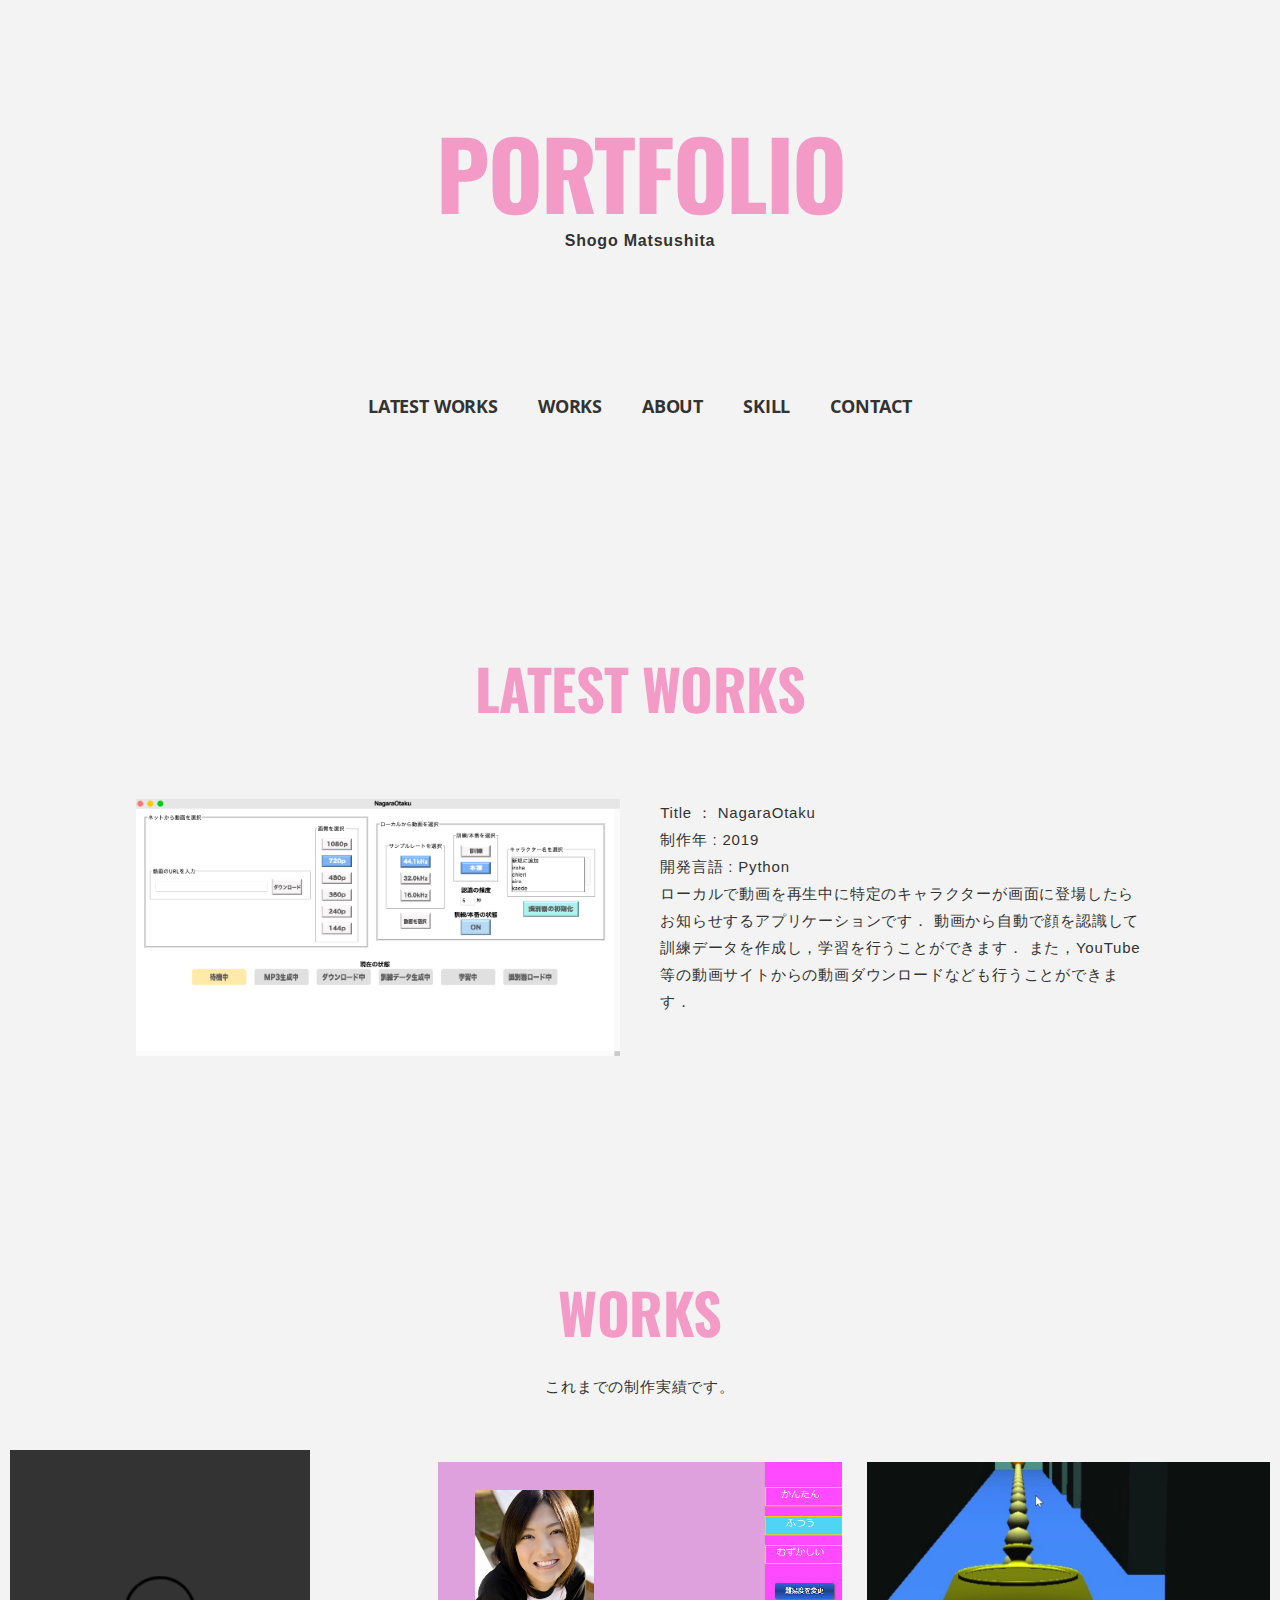
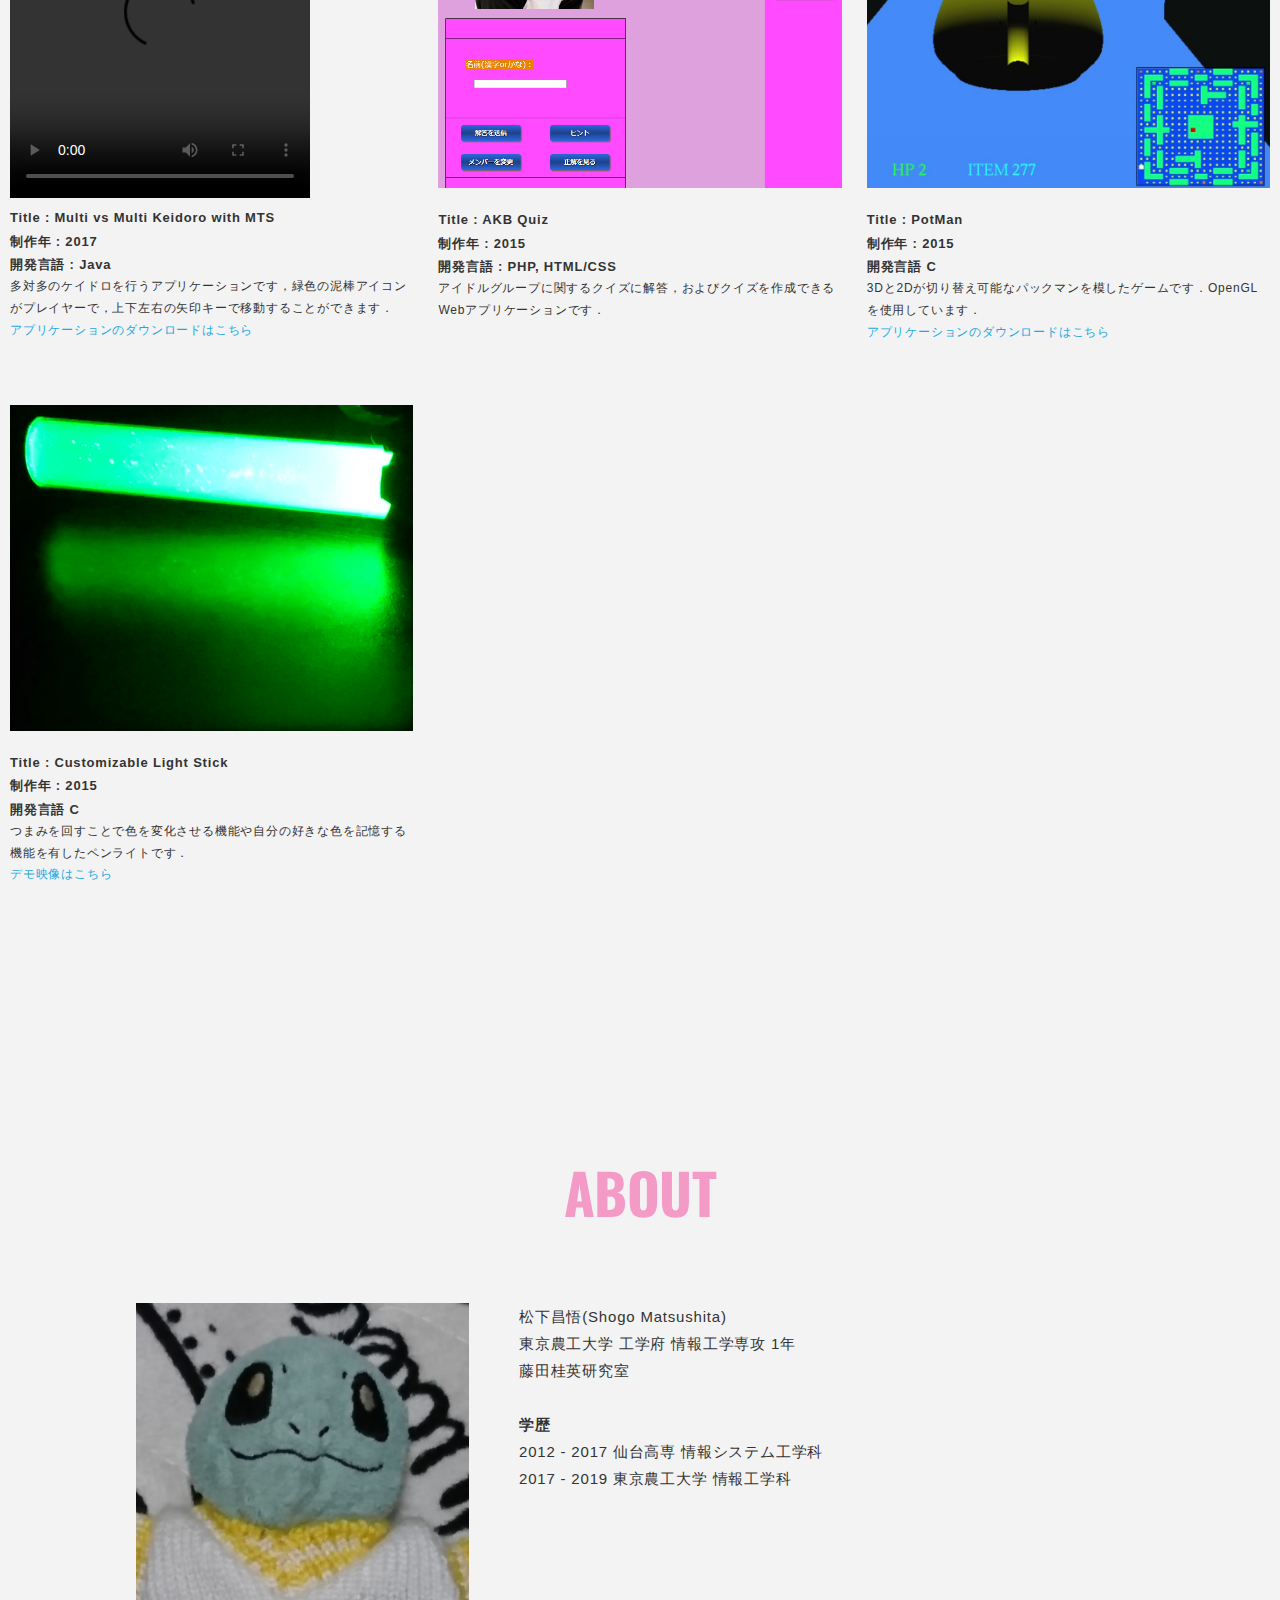
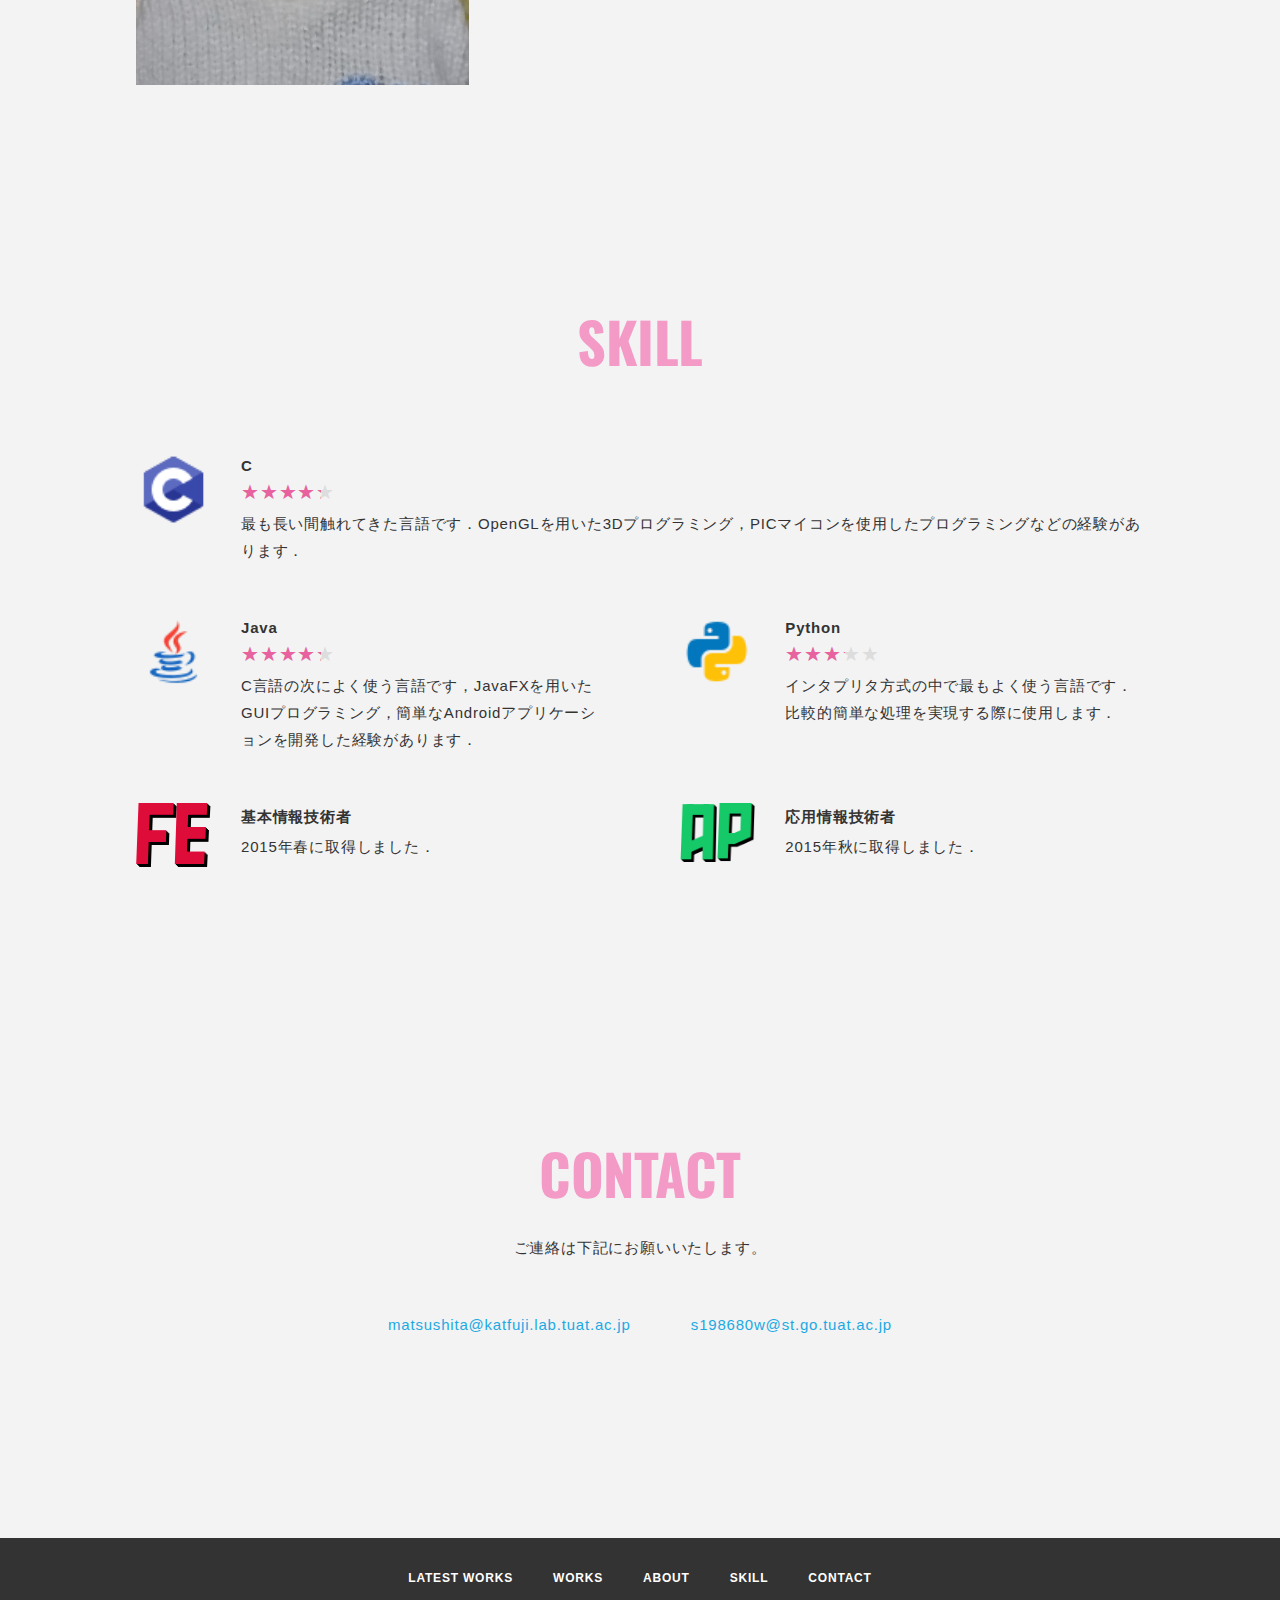
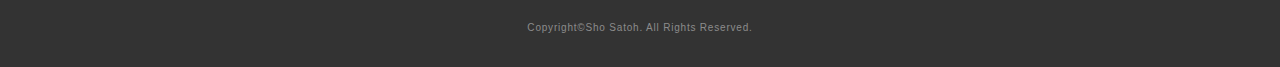
==== index.html @ ace4405e "bug was fixed" ====
<!DOCTYPE html>
<html>
<head>
  <meta charset="utf-8">
  <meta name="viewport" content="width=device-width,initial-scale=1.0,user-scalable=no">
  <meta property='og:type' content='website'>
  <meta property='og:title' content='Shogo Matsushita Portfolio'>
  <meta property='og:url' content='URL入る'>
  <meta property='og:description' content='Shogo Matsushita&#39;s portfolio'>
  <meta name="description" content="Shogo Matsushita&#39;s portfolio" />
  <title>Shogo Matsushita Portfolio</title>
  <link href="https://fonts.googleapis.com/css?family=Yesteryear" rel="stylesheet">
  <link href="https://fonts.googleapis.com/css?family=Oswald:700" rel="stylesheet">
  <link href="https://fonts.googleapis.com/css?family=Open+Sans:700" rel="stylesheet">
  <link href="css/reset.css" media="all" rel="stylesheet" type="text/css" />
  <link href="css/photoswipe/photoswipe.css" media="all" rel="stylesheet" type="text/css" />
  <link href="css/photoswipe/default-skin/default-skin.css" media="all" rel="stylesheet" type="text/css" />
  <link href="css/style.css" media="all" rel="stylesheet" type="text/css" />
  <link rel="shortcut icon" href="img/favicon.ico" />
</head>

<body>
  <div id="wrapper">
    <header id="header">
      <h1 class="logo">
        <span class="logo-title">PORTFOLIO</span>
        <span class="logo-desc">Shogo Matsushita</span>
      </h1>
    </header>
    <nav id="gnav">
      <ul>
        <li><a href="#latestworks">LATEST WORKS</a></li>
        <li><a href="#works">WORKS</a></li>
        <li><a href="#about">ABOUT</a></li>
        <li><a href="#skill">SKILL</a></li>
        <li><a href="#contact">CONTACT</a></li>
      </ul>
    </nav>
    <main id="contents">
      <section class="section" id="latestworks">
        <div class="inner">
          <div class="section-title-block">
            <h2 class="section-title">LATEST WORKS</h2>
          </div>
          <div class="two-column-wrapper">
            <div class="two-column-image">
              <img src="img/latestworks/thumbnail.png" alt="" class="card-static-image"/>
            </div>
            <div class="two-column-desc">
              <p class="text">
                Title ： NagaraOtaku<br> 制作年 : 2019<br>開発言語 : Python
                <br>ローカルで動画を再生中に特定のキャラクターが画面に登場したらお知らせするアプリケーションです．
                動画から自動で顔を認識して訓練データを作成し，学習を行うことができます．
                また，YouTube等の動画サイトからの動画ダウンロードなども行うことができます．
              </p>
            </div>
          </div>
        </div>
      </section>
      <section class="section" id="works">
        <div class="inner">
          <div class="section-title-block">
            <h2 class="section-title">WORKS</h2>
            <div class="section-desc">
              <p class="text">
                これまでの制作実績です。</p>
            </div>
          </div>
          <div class="card-wrapper my-gallery">
            <figure class="card">
              <a href="img/works/thumb/mas.png" data-size="912x912" class="card-image">
                <div class = "hoge">
                  <video src="video/works/playable.mp4" controls></video>
                </div>
              </a>
              <figcaption class="card-caption">
                <p class="card-caption-title">Title : Multi vs Multi Keidoro with MTS<br> 制作年 : 2017<br>開発言語 : Java</p>
                <p class="card-caption-info">多対多のケイドロを行うアプリケーションです，緑色の泥棒アイコンがプレイヤーで，上下左右の矢印キーで移動することができます．</p>
                <p class="card-caption-url"><a class="url-link" href="MTS_keidoro.zip" target="_blank">アプリケーションのダウンロードはこちら</a></p>
              </figcaption>
            </figure>
            <figure class="card">
              <a href="img/works/akb_quiz_intro.jpg" data-size="912x912" class="card-image">
          			<img src="img/works/thumb/akb_quiz_member.png" alt="" class="card-static-image"/>
          		</a>
              <figcaption class="card-caption">
                <p class="card-caption-title">Title : AKB Quiz<br> 制作年 : 2015<br> 開発言語 : PHP, HTML/CSS</p>
                <p class="card-caption-info">アイドルグループに関するクイズに解答，およびクイズを作成できるWebアプリケーションです．</p>
                <!--
                <p class="card-caption-url"><a class="url-link" href="http://pajamadrive.php.xdomain.jp/" target="_blank">実際のアプリケーションはこちら</a></p>
                -->
              </figcaption>
            </figure>
            <figure class="card">
              <a href="img/works/PotMan2D.jpg" data-size="912x912" class="card-image">
                <img src="img/works/thumb/PotMan3D.jpg" alt="" class="card-static-image"/>
              </a>
              <figcaption class="card-caption">
                <p class="card-caption-title">Title : PotMan<br> 制作年 : 2015<br> 開発言語 C</p>
                <p class="card-caption-info">3Dと2Dが切り替え可能なパックマンを模したゲームです．OpenGLを使用しています．</p>
                <p class="card-caption-url"><a class="url-link" href="PotMan.zip" target="_blank">アプリケーションのダウンロードはこちら</a></p>
              </figcaption>
            </figure>
            <figure class="card">
              <a href="img/works/light_stick_yellow.jpg" data-size="912x912" class="card-image">
                <img src="img/works/thumb/light_stick_green.jpg" alt="" class="card-static-image"/>
              </a>
              <figcaption class="card-caption">
                <p class="card-caption-title">Title : Customizable Light Stick<br> 制作年 : 2015<br> 開発言語 C</p>
                <p class="card-caption-info">つまみを回すことで色を変化させる機能や自分の好きな色を記憶する機能を有したペンライトです．</p>
                <p class="card-caption-url"><a class="url-link" href="demo.html" target="_blank">デモ映像はこちら</a></p>
              </figcaption>
            </figure>
          </div>
        </div>
      </section>

      <section class="section" id="about">
        <div class="inner">
          <div class="section-title-block">
            <h2 class="section-title">ABOUT</h2>
          </div>
          <div class="two-column-wrapper">
            <div class="two-column-image">
              <img src="img/profile/img_profile.jpg" alt="">
            </div>
            <div class="two-column-desc">
              <p class="text">
                松下昌悟(Shogo Matsushita)<br>
                東京農工大学 工学府 情報工学専攻 1年<br>
                藤田桂英研究室<br>
              </p>
              <br>
              <h3 class="skill-desc-title">学歴</h3>
                2012 - 2017 仙台高専 情報システム工学科<br>
                2017 - 2019 東京農工大学 情報工学科<br>
            </div>
          </div>
        </div>
      </section>
      <section class="section" id="skill">
        <div class="inner">
          <div class="section-title-block">
            <h2 class="section-title">SKILL</h2>
          </div>
          <div class="card-wrapper">
            <div class="card">
              <div class="skill-icon">
                <img src="img/skill/c.png" alt="">
              </div>
              <div class="skill-desc">
                <h3 class="skill-desc-title">C</h3>
                <div class="rating">
                  <p class="rate rate4"></p>
                </div>
                <p class="text">最も長い間触れてきた言語です．OpenGLを用いた3Dプログラミング，PICマイコンを使用したプログラミングなどの経験があります．</p>
              </div>
            </div>
            <div class="card">
              <div class="skill-icon">
                <img src="img/skill/java.png" alt="">
              </div>
              <div class="skill-desc">
                <h3 class="skill-desc-title">Java</h3>
                <div class="rating">
                  <p class="rate rate4"></p>
                </div>
                <p class="text">C言語の次によく使う言語です，JavaFXを用いたGUIプログラミング，簡単なAndroidアプリケーションを開発した経験があります．</p>
              </div>
            </div>
            <div class="card">
              <div class="skill-icon">
                <img src="img/skill/python.png" alt="">
              </div>
              <div class="skill-desc">
                <h3 class="skill-desc-title">Python</h3>
                <div class="rating">
                  <p class="rate rate3"></p>
                </div>
                <p class="text">インタプリタ方式の中で最もよく使う言語です．比較的簡単な処理を実現する際に使用します．</p>
              </div>
            </div>
            <div class="card">
              <div class="skill-icon">
                <img src="img/skill/FE.png" alt="">
              </div>
              <div class="skill-desc">
                <h3 class="skill-desc-title">基本情報技術者</h3>
                <p class="text">2015年春に取得しました．</p>
              </div>
            </div>
            <div class="card">
              <div class="skill-icon">
                <img src="img/skill/AP.png" alt="">
              </div>
              <div class="skill-desc">
                <h3 class="skill-desc-title">応用情報技術者</h3>
                <p class="text">2015年秋に取得しました．</p>
              </div>
            </div>
          </div>
        </div>
      </section>
      <section class="section" id="contact">
        <div class="inner">
          <div class="section-title-block">
            <h2 class="section-title">CONTACT</h2>
            <p class="section-desc">
              ご連絡は下記にお願いいたします。
            </p>
          </div>
          <div class="contact-wrapper">
            <div class="contact-list">
              <ul>
                <a href="mailto:matsushita@katfuji.lab.tuat.ac.jp">matsushita@katfuji.lab.tuat.ac.jp</a>
                <a href="mailto:s198680w@st.go.tuat.ac.jp">s198680w@st.go.tuat.ac.jp</a>
              </ul>
            </div>
          </div>
        </div>
      </section>
    </main>
    <footer id="footer">
      <div class="inner">
        <nav class="footer-link">
          <ul>
            <li><a href="#latestworks">LATEST WORKS</a></li>
            <li><a href="#works">WORKS</a></li>
            <li><a href="#about">ABOUT</a></li>
            <li><a href="#skill">SKILL</a></li>
            <li><a href="#contact">CONTACT</a></li>
          </ul>
        </nav>
        <p class="copyright">Copyright&copy;Sho Satoh. All Rights Reserved.</p>
      </div>
    </footer>
  </div>


  <!-- Root element of PhotoSwipe. Must have class pswp. -->
  <div class="pswp" tabindex="-1" role="dialog" aria-hidden="true">

    <!-- Background of PhotoSwipe.
           It's a separate element as animating opacity is faster than rgba(). -->
    <div class="pswp__bg"></div>

    <!-- Slides wrapper with overflow:hidden. -->
    <div class="pswp__scroll-wrap">

      <!-- Container that holds slides.
              PhotoSwipe keeps only 3 of them in the DOM to save memory.
              Don't modify these 3 pswp__item elements, data is added later on. -->
      <div class="pswp__container">
        <div class="pswp__item"></div>
        <div class="pswp__item"></div>
        <div class="pswp__item"></div>
      </div>

      <!-- Default (PhotoSwipeUI_Default) interface on top of sliding area. Can be changed. -->
      <div class="pswp__ui pswp__ui--hidden">

        <div class="pswp__top-bar">

          <!--  Controls are self-explanatory. Order can be changed. -->

          <div class="pswp__counter"></div>

          <button class="pswp__button pswp__button--close" title="Close (Esc)"></button>



          <button class="pswp__button pswp__button--fs" title="Toggle fullscreen"></button>

          <button class="pswp__button pswp__button--zoom" title="Zoom in/out"></button>

          <!-- Preloader demo http://codepen.io/dimsemenov/pen/yyBWoR -->
          <!-- element will get class pswp__preloader--active when preloader is running -->
          <div class="pswp__preloader">
            <div class="pswp__preloader__icn">
              <div class="pswp__preloader__cut">
                <div class="pswp__preloader__donut"></div>
              </div>
            </div>
          </div>
        </div>

        <div class="pswp__share-modal pswp__share-modal--hidden pswp__single-tap">
          <div class="pswp__share-tooltip"></div>
        </div>

        <button class="pswp__button pswp__button--arrow--left" title="Previous (arrow left)">
              </button>

        <button class="pswp__button pswp__button--arrow--right" title="Next (arrow right)">
              </button>

        <div class="pswp__caption">
          <div class="pswp__caption__center"></div>
        </div>

      </div>

    </div>


  </div>
  <script src="https://ajax.googleapis.com/ajax/libs/jquery/1.12.4/jquery.min.js"></script>
  <script type='text/javascript' src="js/photoswipe/photoswipe.min.js"></script>
  <script type='text/javascript' src="js/photoswipe/photoswipe-ui-default.js"></script>
  <script type='text/javascript' src="js/photoswipe/photoswipe_setup.js"></script>
  <script type='text/javascript' src="js/script.js"></script>
</body>
</html>
---- css/photoswipe/photoswipe.css ----
/*! PhotoSwipe main CSS by Dmitry Semenov | photoswipe.com | MIT license */
/*
	Styles for basic PhotoSwipe functionality (sliding area, open/close transitions)
*/
/* pswp = photoswipe */
.pswp {
  display: none;
  position: absolute;
  width: 100%;
  height: 100%;
  left: 0;
  top: 0;
  overflow: hidden;
  -ms-touch-action: none;
  touch-action: none;
  z-index: 1500;
  -webkit-text-size-adjust: 100%;
  /* create separate layer, to avoid paint on window.onscroll in webkit/blink */
  -webkit-backface-visibility: hidden;
  outline: none; }
  .pswp * {
    -webkit-box-sizing: border-box;
            box-sizing: border-box; }
  .pswp img {
    max-width: none; }

/* style is added when JS option showHideOpacity is set to true */
.pswp--animate_opacity {
  /* 0.001, because opacity:0 doesn't trigger Paint action, which causes lag at start of transition */
  opacity: 0.001;
  will-change: opacity;
  /* for open/close transition */
  -webkit-transition: opacity 333ms cubic-bezier(0.4, 0, 0.22, 1);
          transition: opacity 333ms cubic-bezier(0.4, 0, 0.22, 1); }

.pswp--open {
  display: block; }

.pswp--zoom-allowed .pswp__img {
  /* autoprefixer: off */
  cursor: -webkit-zoom-in;
  cursor: -moz-zoom-in;
  cursor: zoom-in; }

.pswp--zoomed-in .pswp__img {
  /* autoprefixer: off */
  cursor: -webkit-grab;
  cursor: -moz-grab;
  cursor: grab; }

.pswp--dragging .pswp__img {
  /* autoprefixer: off */
  cursor: -webkit-grabbing;
  cursor: -moz-grabbing;
  cursor: grabbing; }

/*
	Background is added as a separate element.
	As animating opacity is much faster than animating rgba() background-color.
*/
.pswp__bg {
  position: absolute;
  left: 0;
  top: 0;
  width: 100%;
  height: 100%;
  background: #000;
  opacity: 0;
  -webkit-transform: translateZ(0);
          transform: translateZ(0);
  -webkit-backface-visibility: hidden;
  will-change: opacity; }

.pswp__scroll-wrap {
  position: absolute;
  left: 0;
  top: 0;
  width: 100%;
  height: 100%;
  overflow: hidden; }

.pswp__container,
.pswp__zoom-wrap {
  -ms-touch-action: none;
  touch-action: none;
  position: absolute;
  left: 0;
  right: 0;
  top: 0;
  bottom: 0; }

/* Prevent selection and tap highlights */
.pswp__container,
.pswp__img {
  -webkit-user-select: none;
  -moz-user-select: none;
  -ms-user-select: none;
      user-select: none;
  -webkit-tap-highlight-color: transparent;
  -webkit-touch-callout: none; }

.pswp__zoom-wrap {
  position: absolute;
  width: 100%;
  -webkit-transform-origin: left top;
  -ms-transform-origin: left top;
  transform-origin: left top;
  /* for open/close transition */
  -webkit-transition: -webkit-transform 333ms cubic-bezier(0.4, 0, 0.22, 1);
          transition: transform 333ms cubic-bezier(0.4, 0, 0.22, 1); }

.pswp__bg {
  will-change: opacity;
  /* for open/close transition */
  -webkit-transition: opacity 333ms cubic-bezier(0.4, 0, 0.22, 1);
          transition: opacity 333ms cubic-bezier(0.4, 0, 0.22, 1); }

.pswp--animated-in .pswp__bg,
.pswp--animated-in .pswp__zoom-wrap {
  -webkit-transition: none;
  transition: none; }

.pswp__container,
.pswp__zoom-wrap {
  -webkit-backface-visibility: hidden; }

.pswp__item {
  position: absolute;
  left: 0;
  right: 0;
  top: 0;
  bottom: 0;
  overflow: hidden; }

.pswp__img {
  position: absolute;
  width: auto;
  height: auto;
  top: 0;
  left: 0; }

/*
	stretched thumbnail or div placeholder element (see below)
	style is added to avoid flickering in webkit/blink when layers overlap
*/
.pswp__img--placeholder {
  -webkit-backface-visibility: hidden; }

/*
	div element that matches size of large image
	large image loads on top of it
*/
.pswp__img--placeholder--blank {
  background: #222; }

.pswp--ie .pswp__img {
  width: 100% !important;
  height: auto !important;
  left: 0;
  top: 0; }

/*
	Error message appears when image is not loaded
	(JS option errorMsg controls markup)
*/
.pswp__error-msg {
  position: absolute;
  left: 0;
  top: 50%;
  width: 100%;
  text-align: center;
  font-size: 14px;
  line-height: 16px;
  margin-top: -8px;
  color: #CCC; }

.pswp__error-msg a {
  color: #CCC;
  text-decoration: underline; }
---- css/photoswipe/default-skin/default-skin.css ----
/*! PhotoSwipe Default UI CSS by Dmitry Semenov | photoswipe.com | MIT license */
/*

	Contents:

	1. Buttons
	2. Share modal and links
	3. Index indicator ("1 of X" counter)
	4. Caption
	5. Loading indicator
	6. Additional styles (root element, top bar, idle state, hidden state, etc.)

*/
/*
	
	1. Buttons

 */
/* <button> css reset */
.pswp__button {
  width: 44px;
  height: 44px;
  position: relative;
  background: none;
  cursor: pointer;
  overflow: visible;
  -webkit-appearance: none;
  display: block;
  border: 0;
  padding: 0;
  margin: 0;
  float: right;
  opacity: 0.75;
  -webkit-transition: opacity 0.2s;
          transition: opacity 0.2s;
  -webkit-box-shadow: none;
          box-shadow: none; }
  .pswp__button:focus, .pswp__button:hover {
    opacity: 1; }
  .pswp__button:active {
    outline: none;
    opacity: 0.9; }
  .pswp__button::-moz-focus-inner {
    padding: 0;
    border: 0; }

/* pswp__ui--over-close class it added when mouse is over element that should close gallery */
.pswp__ui--over-close .pswp__button--close {
  opacity: 1; }

.pswp__button,
.pswp__button--arrow--left:before,
.pswp__button--arrow--right:before {
  background: url(default-skin.png) 0 0 no-repeat;
  background-size: 264px 88px;
  width: 44px;
  height: 44px; }

@media (-webkit-min-device-pixel-ratio: 1.1), (-webkit-min-device-pixel-ratio: 1.09375), (min-resolution: 105dpi), (min-resolution: 1.1dppx) {
  /* Serve SVG sprite if browser supports SVG and resolution is more than 105dpi */
  .pswp--svg .pswp__button,
  .pswp--svg .pswp__button--arrow--left:before,
  .pswp--svg .pswp__button--arrow--right:before {
    background-image: url(default-skin.svg); }
  .pswp--svg .pswp__button--arrow--left,
  .pswp--svg .pswp__button--arrow--right {
    background: none; } }

.pswp__button--close {
  background-position: 0 -44px; }

.pswp__button--share {
  background-position: -44px -44px; }

.pswp__button--fs {
  display: none; }

.pswp--supports-fs .pswp__button--fs {
  display: block; }

.pswp--fs .pswp__button--fs {
  background-position: -44px 0; }

.pswp__button--zoom {
  display: none;
  background-position: -88px 0; }

.pswp--zoom-allowed .pswp__button--zoom {
  display: block; }

.pswp--zoomed-in .pswp__button--zoom {
  background-position: -132px 0; }

/* no arrows on touch screens */
.pswp--touch .pswp__button--arrow--left,
.pswp--touch .pswp__button--arrow--right {
  visibility: hidden; }

/*
	Arrow buttons hit area
	(icon is added to :before pseudo-element)
*/
.pswp__button--arrow--left,
.pswp__button--arrow--right {
  background: none;
  top: 50%;
  margin-top: -50px;
  width: 70px;
  height: 100px;
  position: absolute; }

.pswp__button--arrow--left {
  left: 0; }

.pswp__button--arrow--right {
  right: 0; }

.pswp__button--arrow--left:before,
.pswp__button--arrow--right:before {
  content: '';
  top: 35px;
  background-color: rgba(0, 0, 0, 0.3);
  height: 30px;
  width: 32px;
  position: absolute; }

.pswp__button--arrow--left:before {
  left: 6px;
  background-position: -138px -44px; }

.pswp__button--arrow--right:before {
  right: 6px;
  background-position: -94px -44px; }

/*

	2. Share modal/popup and links

 */
.pswp__counter,
.pswp__share-modal {
  -webkit-user-select: none;
  -moz-user-select: none;
  -ms-user-select: none;
      user-select: none; }

.pswp__share-modal {
  display: block;
  background: rgba(0, 0, 0, 0.5);
  width: 100%;
  height: 100%;
  top: 0;
  left: 0;
  padding: 10px;
  position: absolute;
  z-index: 1600;
  opacity: 0;
  -webkit-transition: opacity 0.25s ease-out;
          transition: opacity 0.25s ease-out;
  -webkit-backface-visibility: hidden;
  will-change: opacity; }

.pswp__share-modal--hidden {
  display: none; }

.pswp__share-tooltip {
  z-index: 1620;
  position: absolute;
  background: #FFF;
  top: 56px;
  border-radius: 2px;
  display: block;
  width: auto;
  right: 44px;
  -webkit-box-shadow: 0 2px 5px rgba(0, 0, 0, 0.25);
          box-shadow: 0 2px 5px rgba(0, 0, 0, 0.25);
  -webkit-transform: translateY(6px);
      -ms-transform: translateY(6px);
          transform: translateY(6px);
  -webkit-transition: -webkit-transform 0.25s;
          transition: transform 0.25s;
  -webkit-backface-visibility: hidden;
  will-change: transform; }
  .pswp__share-tooltip a {
    display: block;
    padding: 8px 12px;
    color: #000;
    text-decoration: none;
    font-size: 14px;
    line-height: 18px; }
    .pswp__share-tooltip a:hover {
      text-decoration: none;
      color: #000; }
    .pswp__share-tooltip a:first-child {
      /* round corners on the first/last list item */
      border-radius: 2px 2px 0 0; }
    .pswp__share-tooltip a:last-child {
      border-radius: 0 0 2px 2px; }

.pswp__share-modal--fade-in {
  opacity: 1; }
  .pswp__share-modal--fade-in .pswp__share-tooltip {
    -webkit-transform: translateY(0);
        -ms-transform: translateY(0);
            transform: translateY(0); }

/* increase size of share links on touch devices */
.pswp--touch .pswp__share-tooltip a {
  padding: 16px 12px; }

a.pswp__share--facebook:before {
  content: '';
  display: block;
  width: 0;
  height: 0;
  position: absolute;
  top: -12px;
  right: 15px;
  border: 6px solid transparent;
  border-bottom-color: #FFF;
  -webkit-pointer-events: none;
  -moz-pointer-events: none;
  pointer-events: none; }

a.pswp__share--facebook:hover {
  background: #3E5C9A;
  color: #FFF; }
  a.pswp__share--facebook:hover:before {
    border-bottom-color: #3E5C9A; }

a.pswp__share--twitter:hover {
  background: #55ACEE;
  color: #FFF; }

a.pswp__share--pinterest:hover {
  background: #CCC;
  color: #CE272D; }

a.pswp__share--download:hover {
  background: #DDD; }

/*

	3. Index indicator ("1 of X" counter)

 */
.pswp__counter {
  position: absolute;
  left: 0;
  top: 0;
  height: 44px;
  font-size: 13px;
  line-height: 44px;
  color: #FFF;
  opacity: 0.75;
  padding: 0 10px; }

/*
	
	4. Caption

 */
.pswp__caption {
  position: absolute;
  left: 0;
  bottom: 0;
  width: 100%;
  min-height: 44px; }
  .pswp__caption small {
    font-size: 11px;
    color: #BBB; }

.pswp__caption__center {
  text-align: left;
  max-width: 420px;
  margin: 0 auto;
  font-size: 13px;
  padding: 10px;
  line-height: 20px;
  color: #CCC; }

.pswp__caption--empty {
  display: none; }

/* Fake caption element, used to calculate height of next/prev image */
.pswp__caption--fake {
  visibility: hidden; }

/*

	5. Loading indicator (preloader)

	You can play with it here - http://codepen.io/dimsemenov/pen/yyBWoR

 */
.pswp__preloader {
  width: 44px;
  height: 44px;
  position: absolute;
  top: 0;
  left: 50%;
  margin-left: -22px;
  opacity: 0;
  -webkit-transition: opacity 0.25s ease-out;
          transition: opacity 0.25s ease-out;
  will-change: opacity;
  direction: ltr; }

.pswp__preloader__icn {
  width: 20px;
  height: 20px;
  margin: 12px; }

.pswp__preloader--active {
  opacity: 1; }
  .pswp__preloader--active .pswp__preloader__icn {
    /* We use .gif in browsers that don't support CSS animation */
    background: url(preloader.gif) 0 0 no-repeat; }

.pswp--css_animation .pswp__preloader--active {
  opacity: 1; }
  .pswp--css_animation .pswp__preloader--active .pswp__preloader__icn {
    -webkit-animation: clockwise 500ms linear infinite;
            animation: clockwise 500ms linear infinite; }
  .pswp--css_animation .pswp__preloader--active .pswp__preloader__donut {
    -webkit-animation: donut-rotate 1000ms cubic-bezier(0.4, 0, 0.22, 1) infinite;
            animation: donut-rotate 1000ms cubic-bezier(0.4, 0, 0.22, 1) infinite; }

.pswp--css_animation .pswp__preloader__icn {
  background: none;
  opacity: 0.75;
  width: 14px;
  height: 14px;
  position: absolute;
  left: 15px;
  top: 15px;
  margin: 0; }

.pswp--css_animation .pswp__preloader__cut {
  /* 
			The idea of animating inner circle is based on Polymer ("material") loading indicator 
			 by Keanu Lee https://blog.keanulee.com/2014/10/20/the-tale-of-three-spinners.html
		*/
  position: relative;
  width: 7px;
  height: 14px;
  overflow: hidden; }

.pswp--css_animation .pswp__preloader__donut {
  -webkit-box-sizing: border-box;
          box-sizing: border-box;
  width: 14px;
  height: 14px;
  border: 2px solid #FFF;
  border-radius: 50%;
  border-left-color: transparent;
  border-bottom-color: transparent;
  position: absolute;
  top: 0;
  left: 0;
  background: none;
  margin: 0; }

@media screen and (max-width: 1024px) {
  .pswp__preloader {
    position: relative;
    left: auto;
    top: auto;
    margin: 0;
    float: right; } }

@-webkit-keyframes clockwise {
  0% {
    -webkit-transform: rotate(0deg);
            transform: rotate(0deg); }
  100% {
    -webkit-transform: rotate(360deg);
            transform: rotate(360deg); } }

@keyframes clockwise {
  0% {
    -webkit-transform: rotate(0deg);
            transform: rotate(0deg); }
  100% {
    -webkit-transform: rotate(360deg);
            transform: rotate(360deg); } }

@-webkit-keyframes donut-rotate {
  0% {
    -webkit-transform: rotate(0);
            transform: rotate(0); }
  50% {
    -webkit-transform: rotate(-140deg);
            transform: rotate(-140deg); }
  100% {
    -webkit-transform: rotate(0);
            transform: rotate(0); } }

@keyframes donut-rotate {
  0% {
    -webkit-transform: rotate(0);
            transform: rotate(0); }
  50% {
    -webkit-transform: rotate(-140deg);
            transform: rotate(-140deg); }
  100% {
    -webkit-transform: rotate(0);
            transform: rotate(0); } }

/*
	
	6. Additional styles

 */
/* root element of UI */
.pswp__ui {
  -webkit-font-smoothing: auto;
  visibility: visible;
  opacity: 1;
  z-index: 1550; }

/* top black bar with buttons and "1 of X" indicator */
.pswp__top-bar {
  position: absolute;
  left: 0;
  top: 0;
  height: 44px;
  width: 100%; }

.pswp__caption,
.pswp__top-bar,
.pswp--has_mouse .pswp__button--arrow--left,
.pswp--has_mouse .pswp__button--arrow--right {
  -webkit-backface-visibility: hidden;
  will-change: opacity;
  -webkit-transition: opacity 333ms cubic-bezier(0.4, 0, 0.22, 1);
          transition: opacity 333ms cubic-bezier(0.4, 0, 0.22, 1); }

/* pswp--has_mouse class is added only when two subsequent mousemove events occur */
.pswp--has_mouse .pswp__button--arrow--left,
.pswp--has_mouse .pswp__button--arrow--right {
  visibility: visible; }

.pswp__top-bar,
.pswp__caption {
  background-color: rgba(0, 0, 0, 0.5); }

/* pswp__ui--fit class is added when main image "fits" between top bar and bottom bar (caption) */
.pswp__ui--fit .pswp__top-bar,
.pswp__ui--fit .pswp__caption {
  background-color: rgba(0, 0, 0, 0.3); }

/* pswp__ui--idle class is added when mouse isn't moving for several seconds (JS option timeToIdle) */
.pswp__ui--idle .pswp__top-bar {
  opacity: 0; }

.pswp__ui--idle .pswp__button--arrow--left,
.pswp__ui--idle .pswp__button--arrow--right {
  opacity: 0; }

/*
	pswp__ui--hidden class is added when controls are hidden
	e.g. when user taps to toggle visibility of controls
*/
.pswp__ui--hidden .pswp__top-bar,
.pswp__ui--hidden .pswp__caption,
.pswp__ui--hidden .pswp__button--arrow--left,
.pswp__ui--hidden .pswp__button--arrow--right {
  /* Force paint & create composition layer for controls. */
  opacity: 0.001; }

/* pswp__ui--one-slide class is added when there is just one item in gallery */
.pswp__ui--one-slide .pswp__button--arrow--left,
.pswp__ui--one-slide .pswp__button--arrow--right,
.pswp__ui--one-slide .pswp__counter {
  display: none; }

.pswp__element--disabled {
  display: none !important; }

.pswp--minimal--dark .pswp__top-bar {
  background: none; }
---- css/style.css ----
/* CSS Document */

*, *:before, *:after {
  -webkit-box-sizing: border-box;
  -moz-box-sizing: border-box;
  -o-box-sizing: border-box;
  -ms-box-sizing: border-box;
  box-sizing: border-box;
}

body {
  font-family: 'ヒラギノ角ゴ Pro W3', 'Hiragino Kaku Gothic Pro', "游ゴシック Medium", "Yu Gothic Medium", "游ゴシック体", YuGothic, 'メイリオ', Meiryo, Osaka, 'ＭＳ Ｐゴシック', 'MS PGothic', sans-serif;
  color: #333;
  font-size: 15px;
  line-height: 1.8;
  letter-spacing: 0.8px;
  word-break: break-all;
}

a {
  color: #1ca9e3;
  text-decoration: none;
}

a:hover, a:hover img {
  opacity: .8;
  -webkit-transition: all .3s;
  -moz-transition: all .3s;
  -ms-transition: all .3s;
  -o-transition: all .3s;
  transition: all .3s;
}

img, object {
  max-width: 100%;
  height: auto;
  border: none;
  vertical-align: bottom;
  display: block;
}

video {
  max-width: 100%;
  height: auto;
  border: none;
  vertical-align: bottom;
  display: block;
}

ul, li {
  list-style: none;
}

/*--------------------------------
　全体
---------------------------------*/

#wrapper {
  background-color: #f3f3f3;
}

.inner {
  max-width: 1320px;
  width: 100%;
  margin: 0 auto;
  padding: 0 10px;
}

#contents {
  padding: 100px 0;
}

/*--------------------------------
　ヘッダー
---------------------------------*/

#header {
  display: -webkit-box;
  display: -ms-flexbox;
  display: flex;
  -webkit-box-pack: center;
  -ms-flex-pack: center;
  justify-content: center;
  -webkit-align-items: center;
  -ms-align-items: center;
  align-items: center;
  height: 380px;
}

#header .logo {
  display: block;
}

#header .logo-name {
  display: block;
  font-family: 'Yesteryear', cursive;
  display: block;
  position: relative;
  top: -8px;
  left: -60px;
  font-size: 36px;
  color: #d59fea;
  -webkit-transform: rotate(-10deg);
  transform: rotate(-10deg);
}

#header .logo-title {
  font-family: 'Oswald', sans-serif;
  font-size: 94px;
  color: #f39ac7;
  line-height: 1;
  letter-spacing: -2px;
}

#header .logo-desc {
  display: block;
  font-size: 16px;
  text-align: center;
  margin-top: 5px;
}

/*--------------------------------
　グローバルナビ
---------------------------------*/

#gnav {
  padding: 10px;
  font-family: 'Open sans', sans-serif;
  z-index: 100;
}

#gnav ul {
  display: -webkit-box;
  display: -ms-flexbox;
  display: flex;
  -ms-flex-wrap: wrap;
  flex-wrap: wrap;
  -webkit-box-pack: center;
  -ms-flex-pack: center;
  justify-content: center;
}

#gnav li {
  font-weight: bold;
  font-size: 18px;
  padding: 0 20px;
}

#gnav li:last-child {
  margin-right: 0;
}

#gnav li a {
  color: #333;
  letter-spacing: -0.01em;
}

#gnav.fixed {
  position: fixed;
  top: 0;
  left: 0;
  width: 100%;
  background-color: #f3f3f3;
  box-shadow: 0px 6px 3px -3px rgba(0, 0, 0, 0.2);
  -webkit-box-shadow: 0px 6px 3px -3px rgba(0, 0, 0, 0.2);
  -moz-box-shadow: 0px 6px 3px -3px rgba(0, 0, 0, 0.2);
  transform: translate3d(0, 0, 0);
}

/*--------------------------------
　Section
---------------------------------*/

.section .inner {
  padding: 80px 10px;
}

.section .section-title-block {
  text-align: center;
  margin-bottom: 30px;
}

.section .section-title {
  font-family: 'Oswald', sans-serif;
  letter-spacing: -0.01em;
  display: inline-block;
  font-size: 56px;
  font-weight: bold;
  margin-bottom: 10px;
  color: #f39ac7;
}

.section .section-desc {
  text-align: center;
}

.two-column-wrapper {
  width: 80%;
  margin: 0 auto;
  padding: 20px 0;
  display: -webkit-box;
  display: -ms-flexbox;
  display: flex;
  -ms-flex-wrap: nowrap;
  flex-wrap: nowrap;
  -webkit-box-pack: justify;
  -ms-flex-pack: justify;
  justify-content: space-between;
}

.two-column-image {
  width: 33%;
}

.two-column-image img {
  margin: 0 auto;
}

.two-column-desc {
  width: 62%;
}

/*--------------------------------
　Latestworks
---------------------------------*/

#latestworks .two-column-image {
  width: 48%;
}

#latestworks .two-column-desc {
  width: 48%;
}

/*--------------------------------
　WORKS
---------------------------------*/
#works .hoge video {
  height: 348px;
  object-fit: contain;
}

#works .card {
  width: 32%;
}

#works .card img {
  height: 350px;
  object-fit: contain;
}

#works .card {
  margin-bottom: 50px;
}

#works .card-image {
  display: block;
  margin-bottom: 8px;
}

#works .card-caption-title {
  font-size: 13px;
  font-weight: bold;
}

#works .card-caption-info {
  font-size: 12px;
}

#works .card-caption-url {
  font-size: 12px;
}

#works .card-wrapper {
  padding: 20px 0;
  display: -webkit-box;
  display: -ms-flexbox;
  display: flex;
  -ms-flex-wrap: wrap;
  flex-wrap: wrap;
  -webkit-box-pack: justify;
  -ms-flex-pack: justify;
  justify-content: space-between;
}

/*--------------------------------
　About
---------------------------------*/

#about .two-column-image {
  width: 33%;
}

#about .two-column-desc {
  width: 62%;
}

/*--------------------------------
 SKILL
---------------------------------*/

#skill .card-wrapper {
  width: 80%;
  margin: 0 auto;
  padding: 20px 0;
  display: -webkit-box;
  display: -ms-flexbox;
  display: flex;
  -ms-flex-wrap: wrap;
  flex-wrap: wrap;
  -webkit-box-pack: justify;
  -ms-flex-pack: justify;
  justify-content: space-between;
}

#skill .card {
  flex-basis: 46%;
  margin-bottom: 50px;
  display: -webkit-box;
  display: -ms-flexbox;
  display: flex;
  -ms-flex-wrap: nowrap;
  flex-wrap: nowrap;
  -webkit-box-pack: justify;
  -ms-flex-pack: justify;
  justify-content: space-between;
}

#skill .card:first-child {
  flex-basis: 100%;
}

#skill .skill-icon {
  flex-basis: 75px;
}

#skill .skill-icon img {
  width: 75px;
}

#skill .skill-desc {
  flex-basis: calc(100% - 75px - 30px);
}

#skill .skill-desc-title {
  margin-bottom: 3px;
}

#skill .rate {
  position: relative;
  display: inline-block;
  width: 110px;
  height: 20px;
  font-size: 20px;
}

#skill .rate:before, #skill .rate:after {
  position: absolute;
  top: 0;
  left: 0;
  content: '★★★★★';
  display: inline-block;
  height: 20px;
  line-height: 20px;
}

#skill .rate:before {
  color: #ddd;
}

#skill .rate:after {
  color: #e8629f;
  overflow: hidden;
  white-space: nowrap;
}

#skill .rate1:after {
  width: 20px;
}

#skill .rate2:after {
  width: 40px;
}

#skill .rate3:after {
  width: 60px;
}

#skill .rate4:after {
  width: 80px;
}

#skill .rate5:after {
  width: 100px;
}

/*--------------------------------
 CONTACT
---------------------------------*/

#contact .contact-list {
  padding: 20px 0;
}

#contact .contact-list ul {
  width: 40%;
  margin: 0 auto;
  display: -webkit-box;
  display: -ms-flexbox;
  display: flex;
  -ms-flex-wrap: wrap;
  flex-wrap: wrap;
  -webkit-box-pack: justify;
  -ms-flex-pack: justify;
  justify-content: space-between;
  align-self: flex-end;
  ;
}

#contact .contact-list li {
  text-align: center;
}

#contact .contact-list li a {
  color: #333;
}

#contact .contact-list li img {
  width: 60px;
  margin: 0 auto 5px;
}

#contact .contact-list-desc {
  font-weight: bold;
}

/*--------------------------------
 Footer
---------------------------------*/

#footer {
  background-color: #333;
}

#footer .inner {
  padding: 30px;
}

#footer .footer-link ul {
  margin-bottom: 30px;
  display: -webkit-box;
  display: -ms-flexbox;
  display: flex;
  -ms-flex-wrap: wrap;
  flex-wrap: wrap;
  -webkit-justify-content: center;
  -moz-justify-content: center;
  justify-content: center;
}

#footer .footer-link li {
  font-size: 12px;
  padding: 0 20px;
}

#footer .footer-link li a {
  color: #fff;
  font-weight: bold;
}

#footer .copyright {
  font-size: 10px;
  color: #8c8c8c;
  text-align: center;
}

/*media Queries 767
----------------------------------------------------*/

@media screen and (max-width: 767px) {
  body {
    font-size: 13px;
    line-height: 1.7;
  }
  #header {
    height: 200px;
  }
  #header .logo-title {
    font-size: 56px;
  }
  #header .logo-name {
    top: 0;
    left: -30px;
    font-size: 25px;
  }
  #header .logo-desc {
    font-size: 11px;
  }
  #gnav li {
    font-size: 14px;
    padding: 0 10px;
  }
  #gnav li a:hover {
    opacity: 1;
  }
  #contents {
    padding: 40px 0;
  }
  .section .inner {
    padding: 30px 15px;
  }
  .section .section-title-block {
    margin-bottom: 10px;
  }
  .section .section-title {
    font-size: 36px;
  }
  #latestworks .two-column-wrapper {
    width: 100%;
    -ms-flex-wrap: wrap;
    flex-wrap: wrap;
  }
  #latestworks .two-column-image {
    width: 90%;
    margin: 0 auto 20px;
  }

  #latestworks .two-column-desc {
    width: 100%;
  }
  #works .card {
    width: 48%;
  }
  #works .card-caption-title {
    font-size: 12px;
  }
  #works .card-caption-info {
    font-size: 11px;
  }
  #about .two-column-wrapper {
    width: 100%;
    -ms-flex-wrap: wrap;
    flex-wrap: wrap;
  }
  #about .two-column-image {
    width: 50%;
    margin: 0 auto 20px;
  }
  #about .two-column-desc {
   width: 100%;
 }

  #skill .card-wrapper {
    width: 100%;
  }
  #skill .card {
    flex-basis: 100%;
  }
  #skill .skill-icon {
    flex-basis: 45px;
  }
  #skill .skill-icon img {
    width: 45px;
  }
  #skill .skill-desc {
    flex-basis: calc(100% - 45px - 10px);
  }
  #skill .rate {
    height: 15px;
    font-size: 15px;
  }
  #skill .rate:before, #skill .rate:after {
    height: 15px;
    line-height: 15px;
  }
  #skill .rate1:after {
    width: 15px;
  }
  #skill .rate2:after {
    width: 30px;
  }
  #skill .rate3:after {
    width: 45px;
  }
  #skill .rate4:after {
    width: 60px;
  }
  #skill .rate5:after {
    width: 75px;
  }
  #contact .contact-list ul {
    width: 100%;
  }
  #contact .contact-list li {
    flex-basis: 30%;
  }
  #contact .contact-list li img {
    width: 30px;
  }
  #contact .contact-list-desc {
    font-size: 12px;
  }
  #footer .inner {
    padding: 20px 0;
  }
  #footer .footer-link li {
    font-size: 10px;
    padding: 0 10px;
    margin-bottom: 5px;
  }
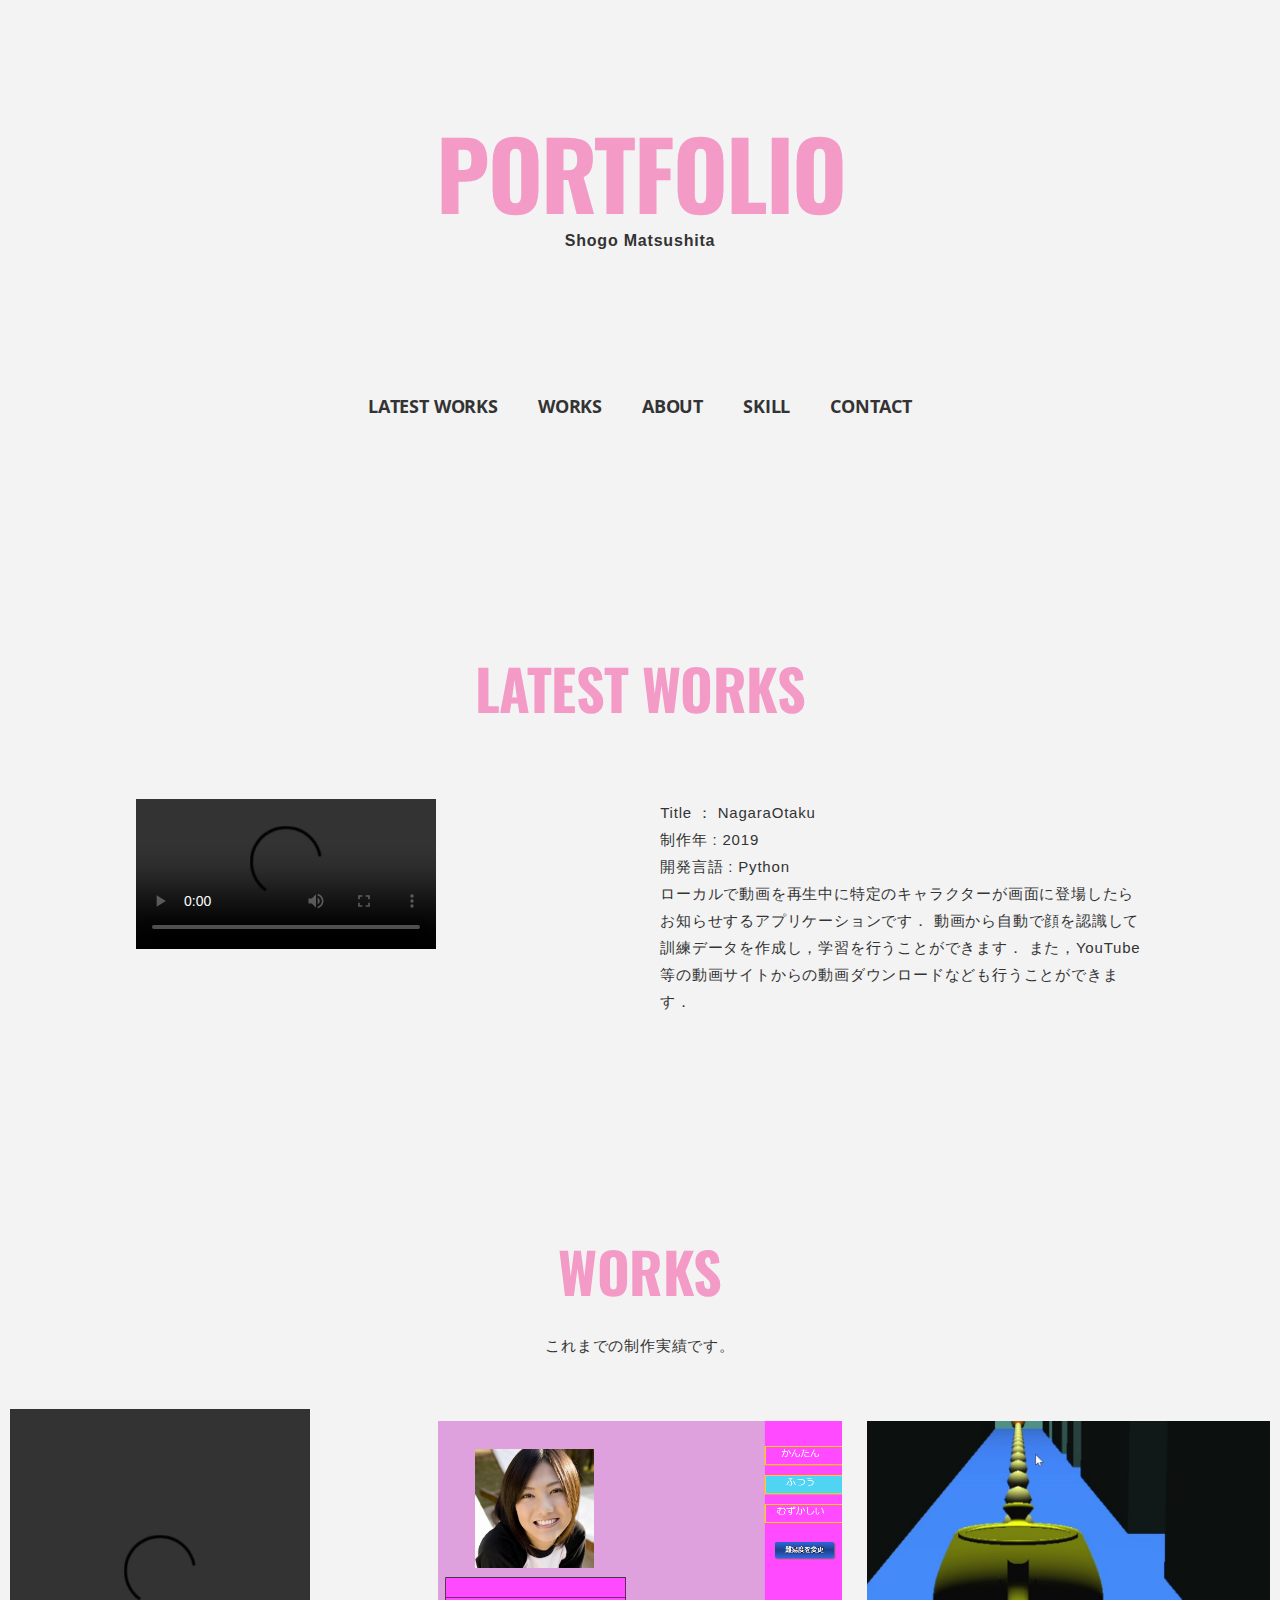
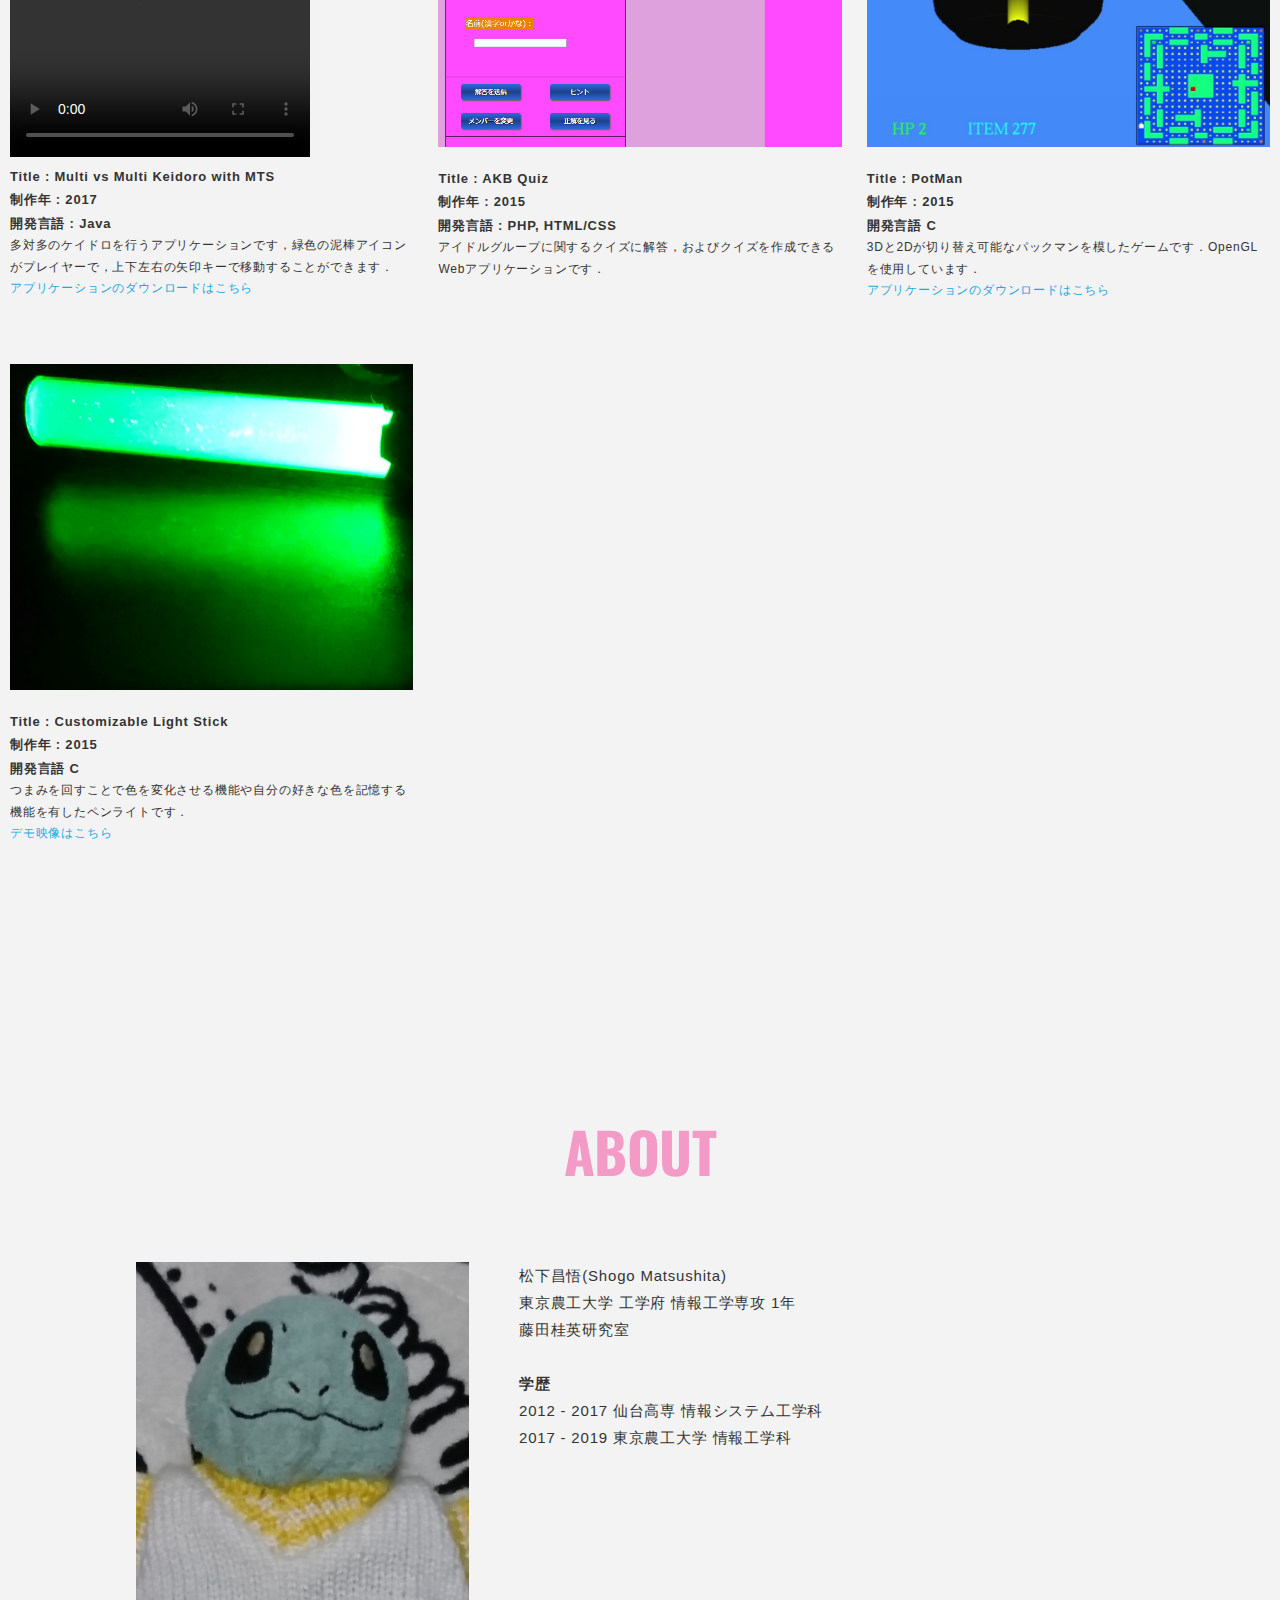
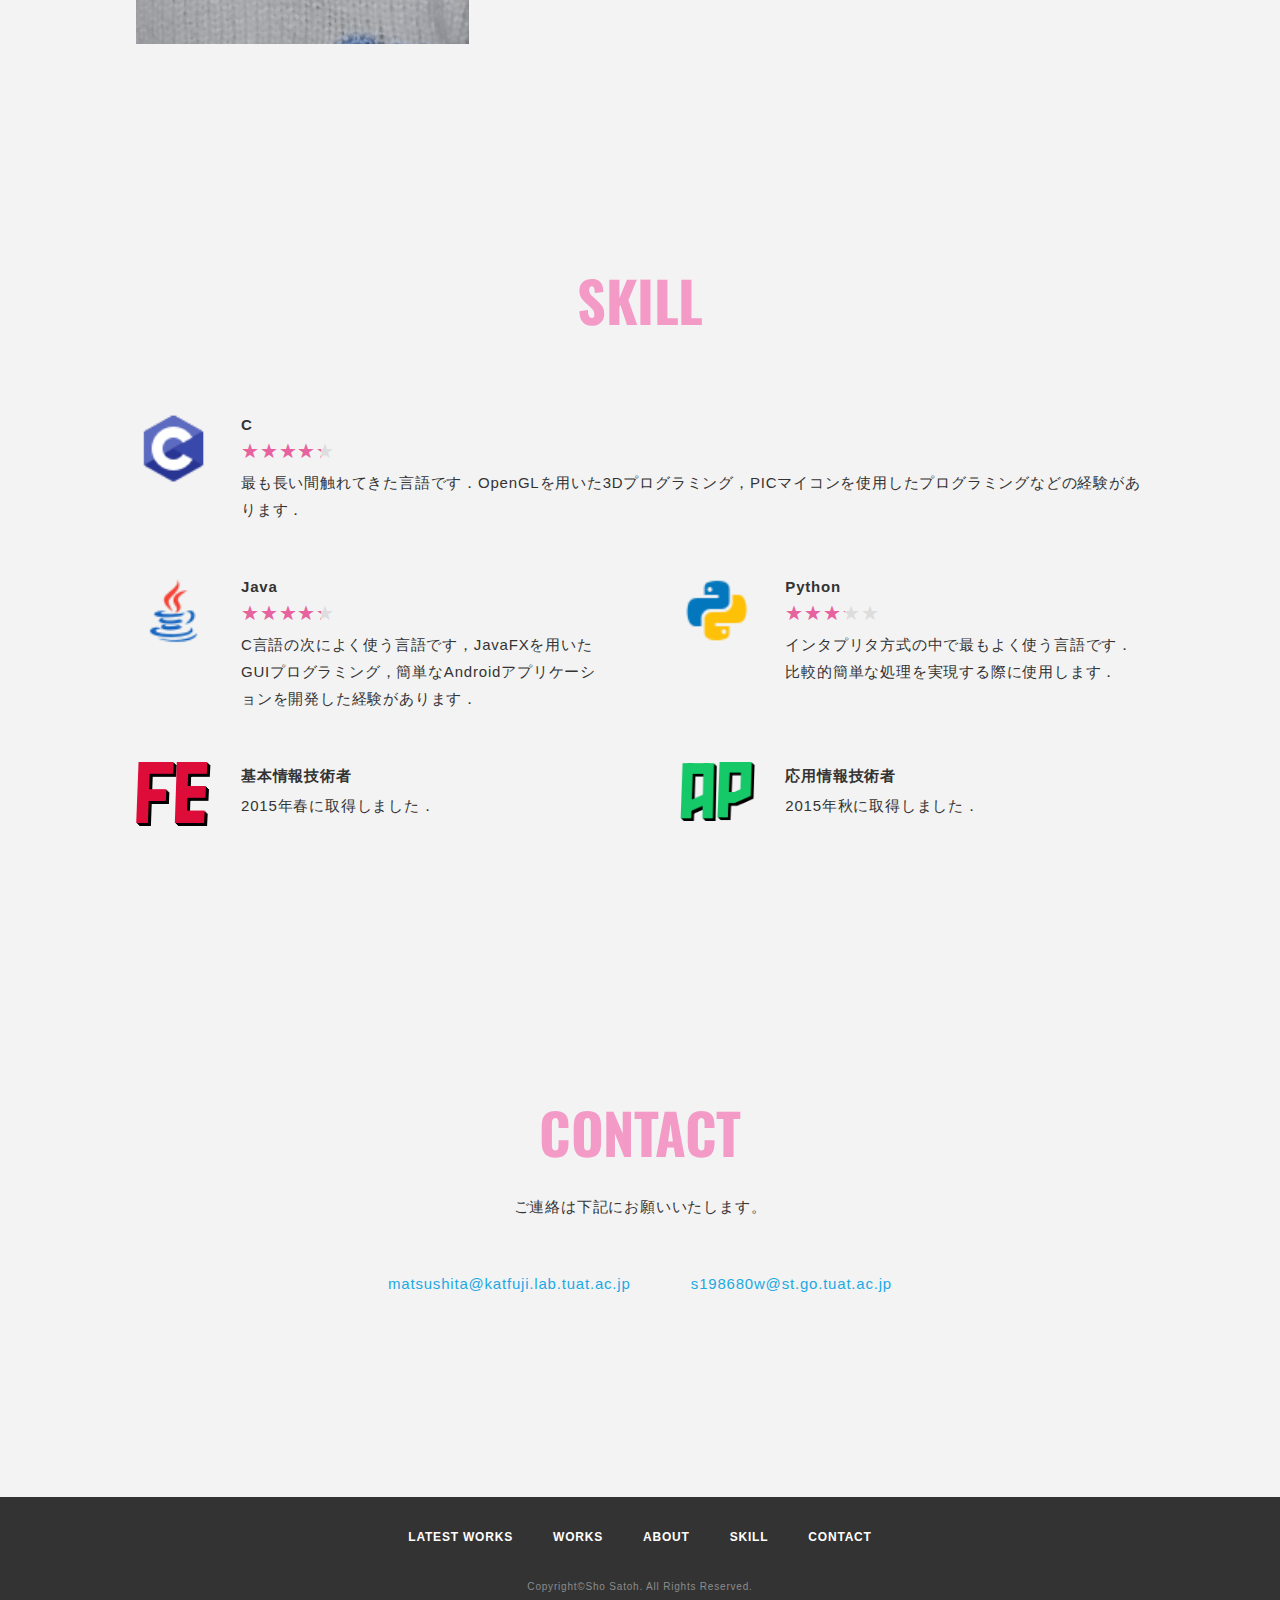
==== commit 7df0d27f: "latestwork is updated" ====
--- a/index.html
+++ b/index.html
@@ -44,7 +44,9 @@
           </div>
           <div class="two-column-wrapper">
             <div class="two-column-image">
-              <img src="img/latestworks/thumbnail.png" alt="" class="card-static-image"/>
+              <div class = "hoge">
+                <video src="video/latestworks/nagaraotaku.mp4" controls></video>
+              </div>
             </div>
             <div class="two-column-desc">
               <p class="text">
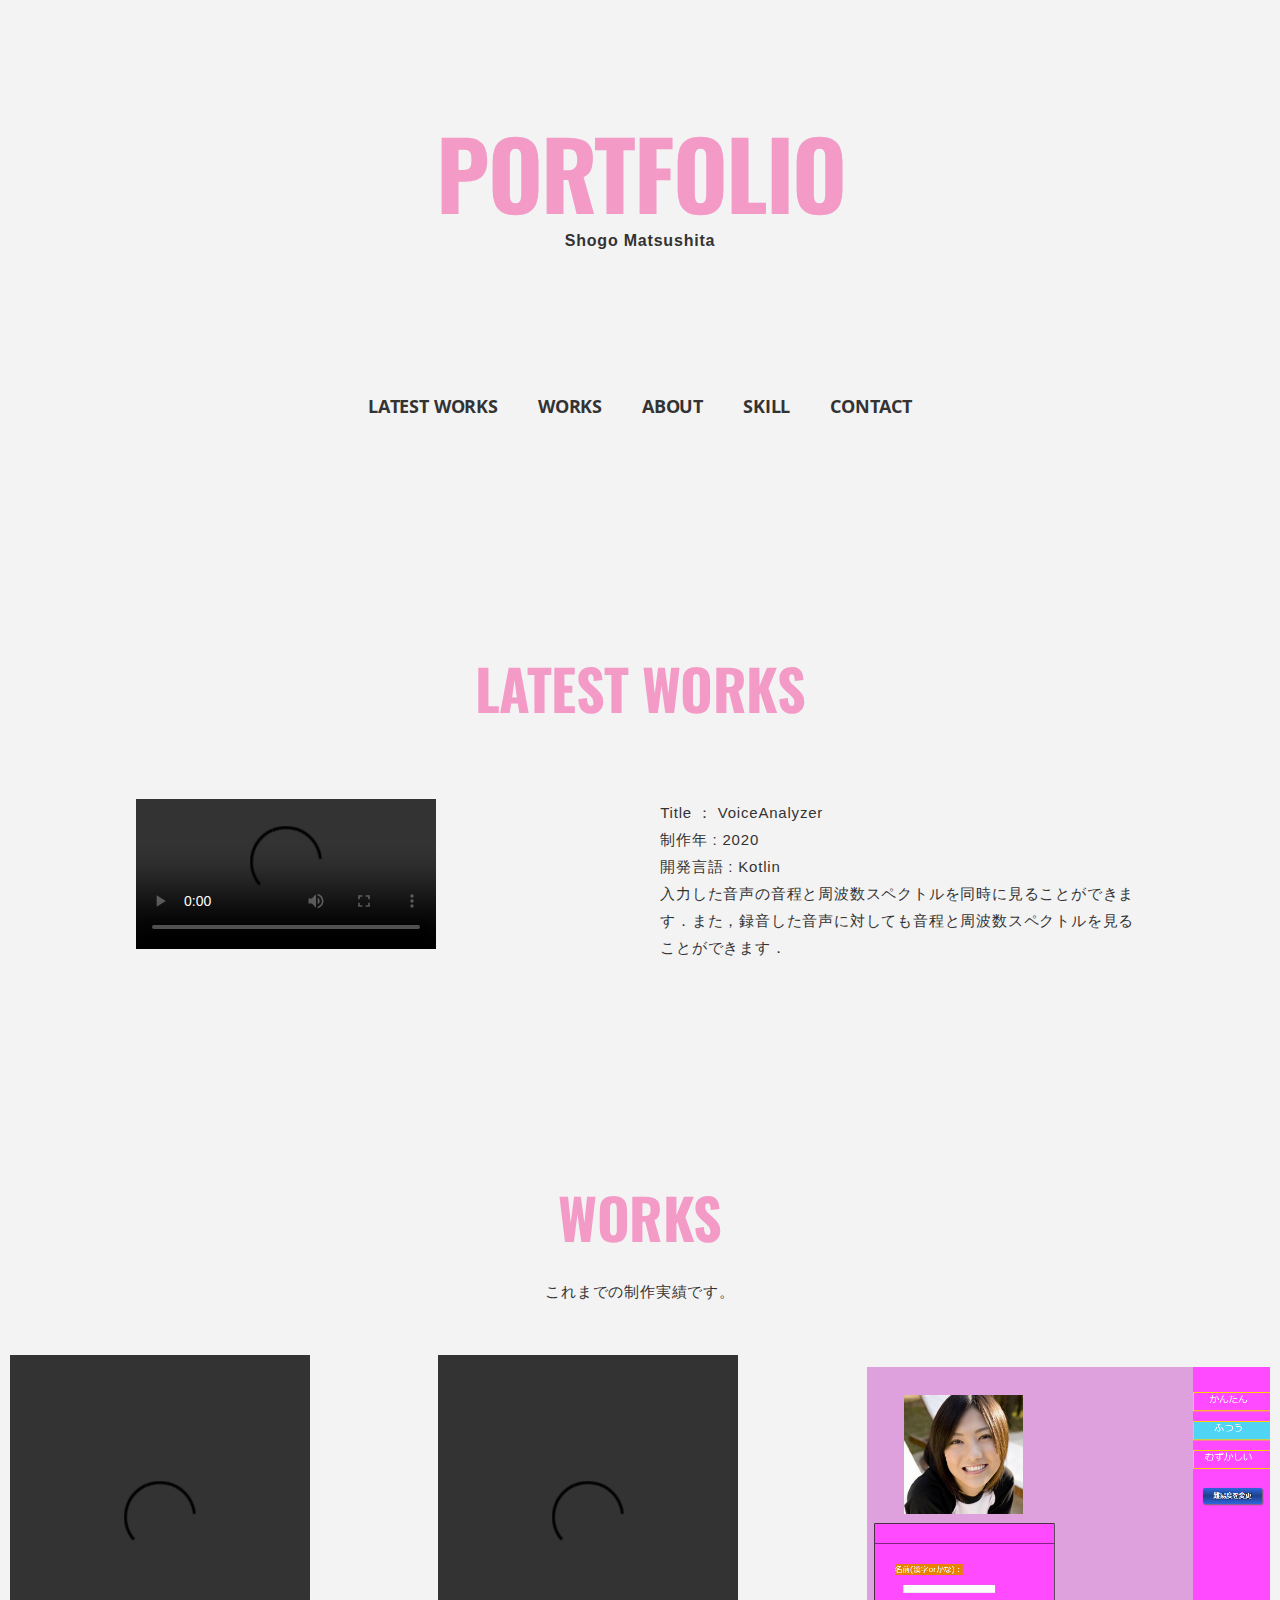
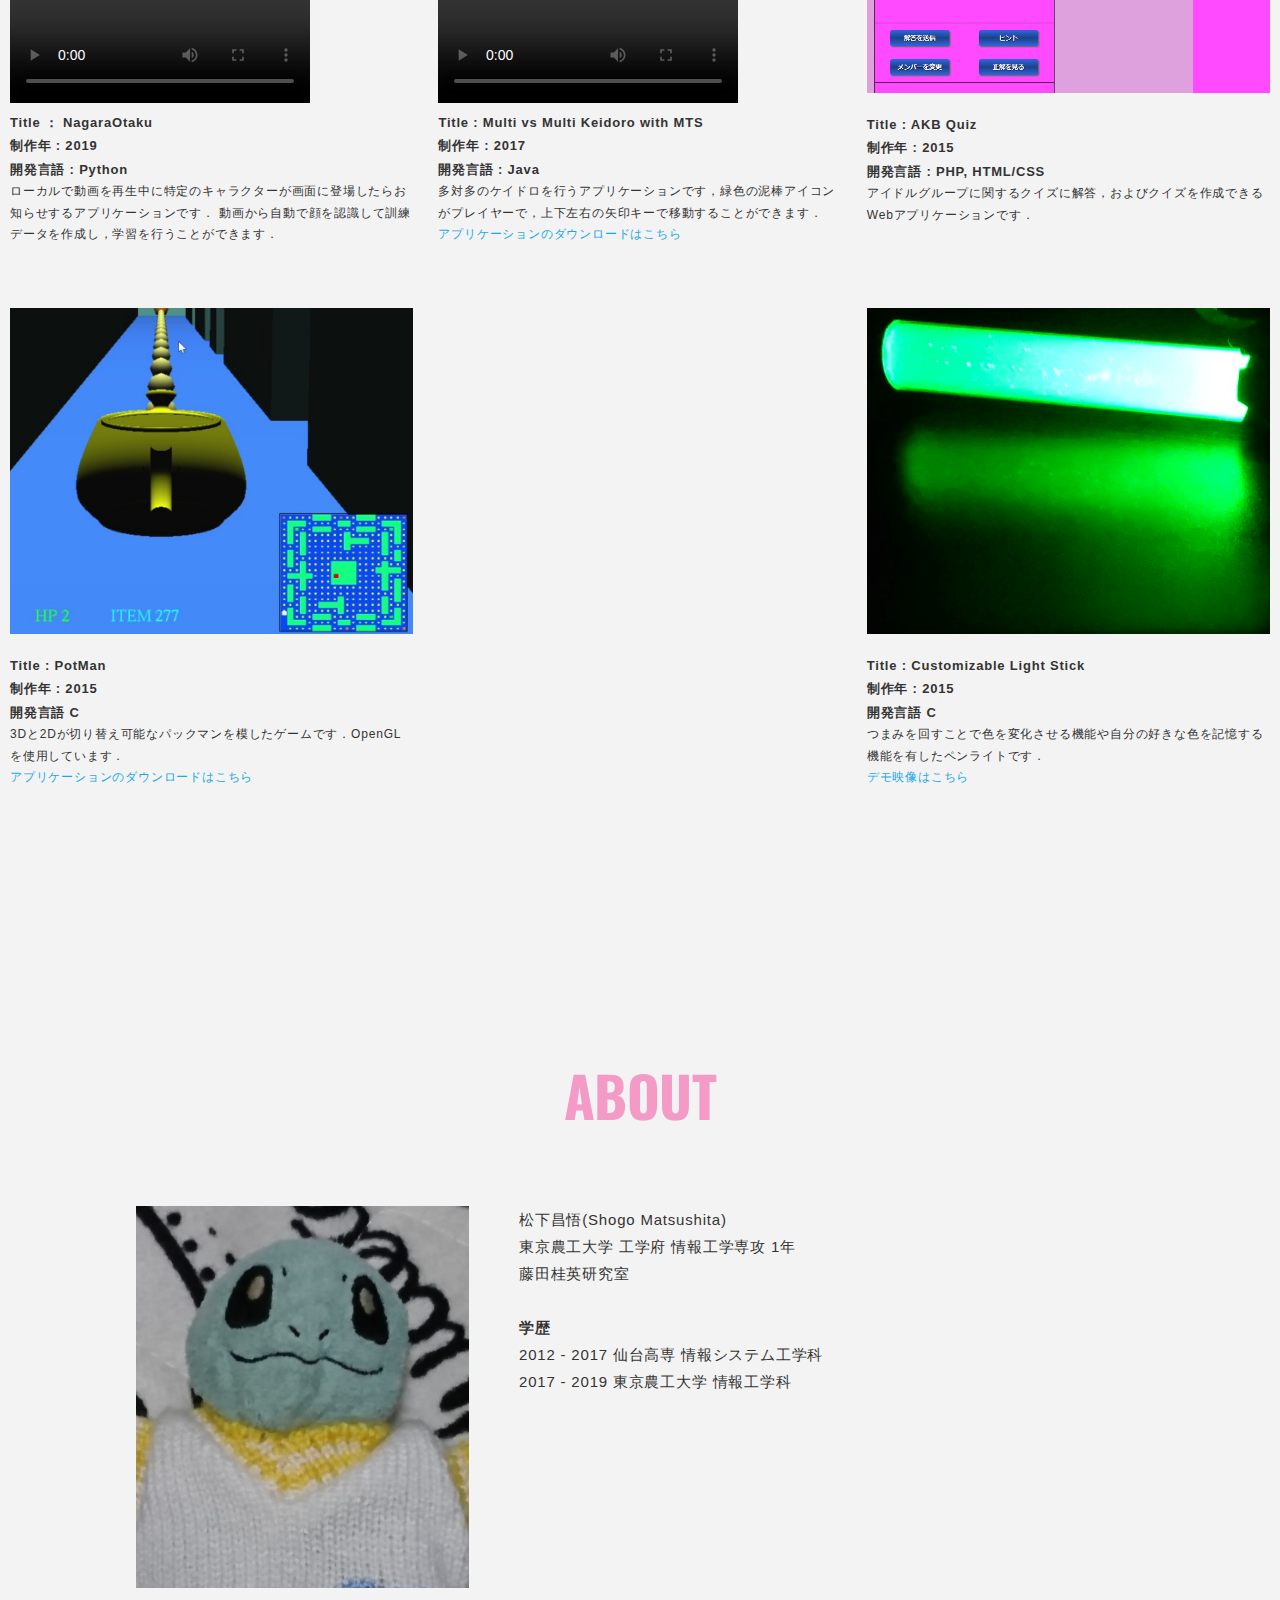
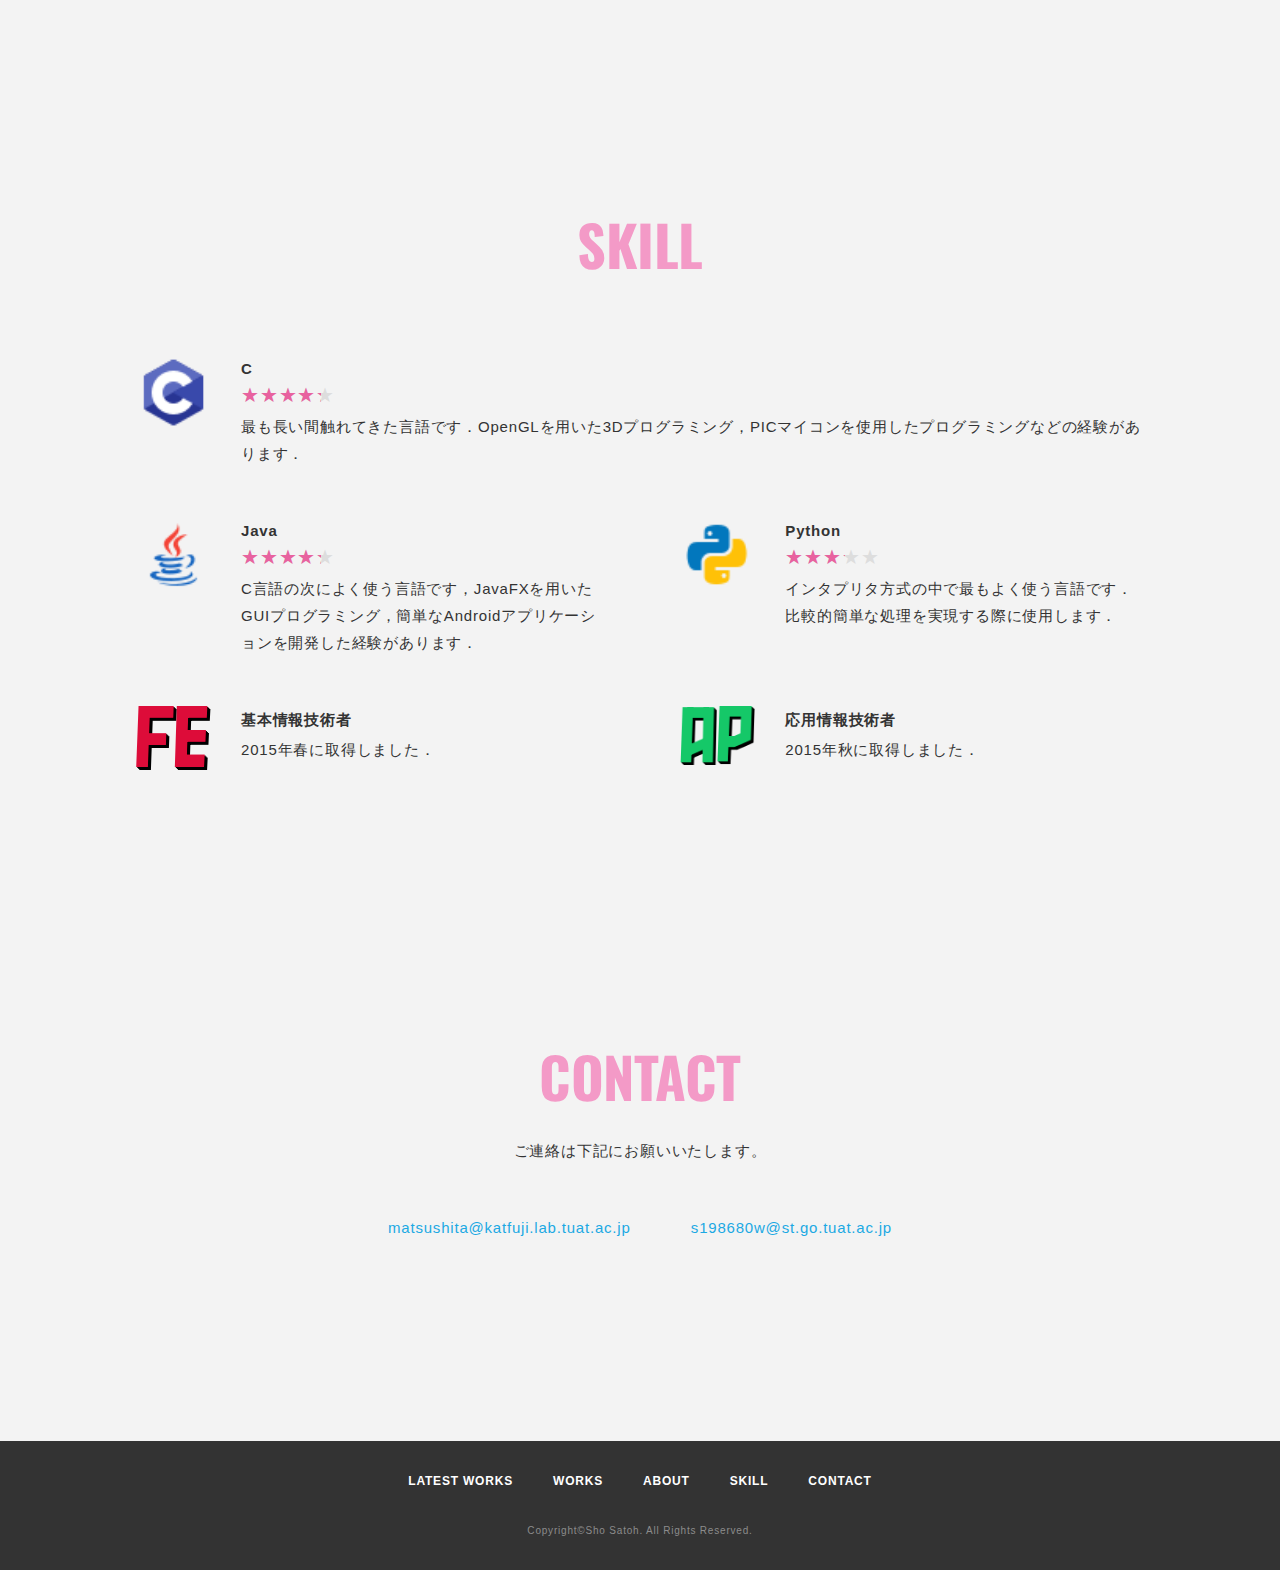
==== commit 6e43f717: "latestwork is updated" ====
--- a/index.html
+++ b/index.html
@@ -45,15 +45,16 @@
           <div class="two-column-wrapper">
             <div class="two-column-image">
               <div class = "hoge">
-                <video src="video/latestworks/nagaraotaku.mp4" controls></video>
-              </div>
+                <video src="video/latestworks/voiceanalyzer.mp4" controls></video>
+              </div>
+              <!--
+              <img src="img/latestworks/thumbnail.png" alt="" class="card-static-image"/>
+              -->
             </div>
             <div class="two-column-desc">
               <p class="text">
-                Title ： NagaraOtaku<br> 制作年 : 2019<br>開発言語 : Python
-                <br>ローカルで動画を再生中に特定のキャラクターが画面に登場したらお知らせするアプリケーションです．
-                動画から自動で顔を認識して訓練データを作成し，学習を行うことができます．
-                また，YouTube等の動画サイトからの動画ダウンロードなども行うことができます．
+                Title ： VoiceAnalyzer<br> 制作年 : 2020<br>開発言語 : Kotlin
+                <br>入力した音声の音程と周波数スペクトルを同時に見ることができます．また，録音した音声に対しても音程と周波数スペクトルを見ることができます．
               </p>
             </div>
           </div>
@@ -69,6 +70,18 @@
             </div>
           </div>
           <div class="card-wrapper my-gallery">
+            <figure class="card">
+              <a href="img/latestworks/thumbnail.png" data-size="912x912" class="card-image">
+                <div class = "hoge">
+                  <video src="video/latestworks/nagaraotaku.mp4" controls></video>
+                </div>
+          		</a>
+              <figcaption class="card-caption">
+                <p class="card-caption-title">Title ： NagaraOtaku<br> 制作年 : 2019<br>開発言語 : Python</p>
+                <p class="card-caption-info">ローカルで動画を再生中に特定のキャラクターが画面に登場したらお知らせするアプリケーションです．
+                動画から自動で顔を認識して訓練データを作成し，学習を行うことができます．</p>
+              </figcaption>
+            </figure>
             <figure class="card">
               <a href="img/works/thumb/mas.png" data-size="912x912" class="card-image">
                 <div class = "hoge">
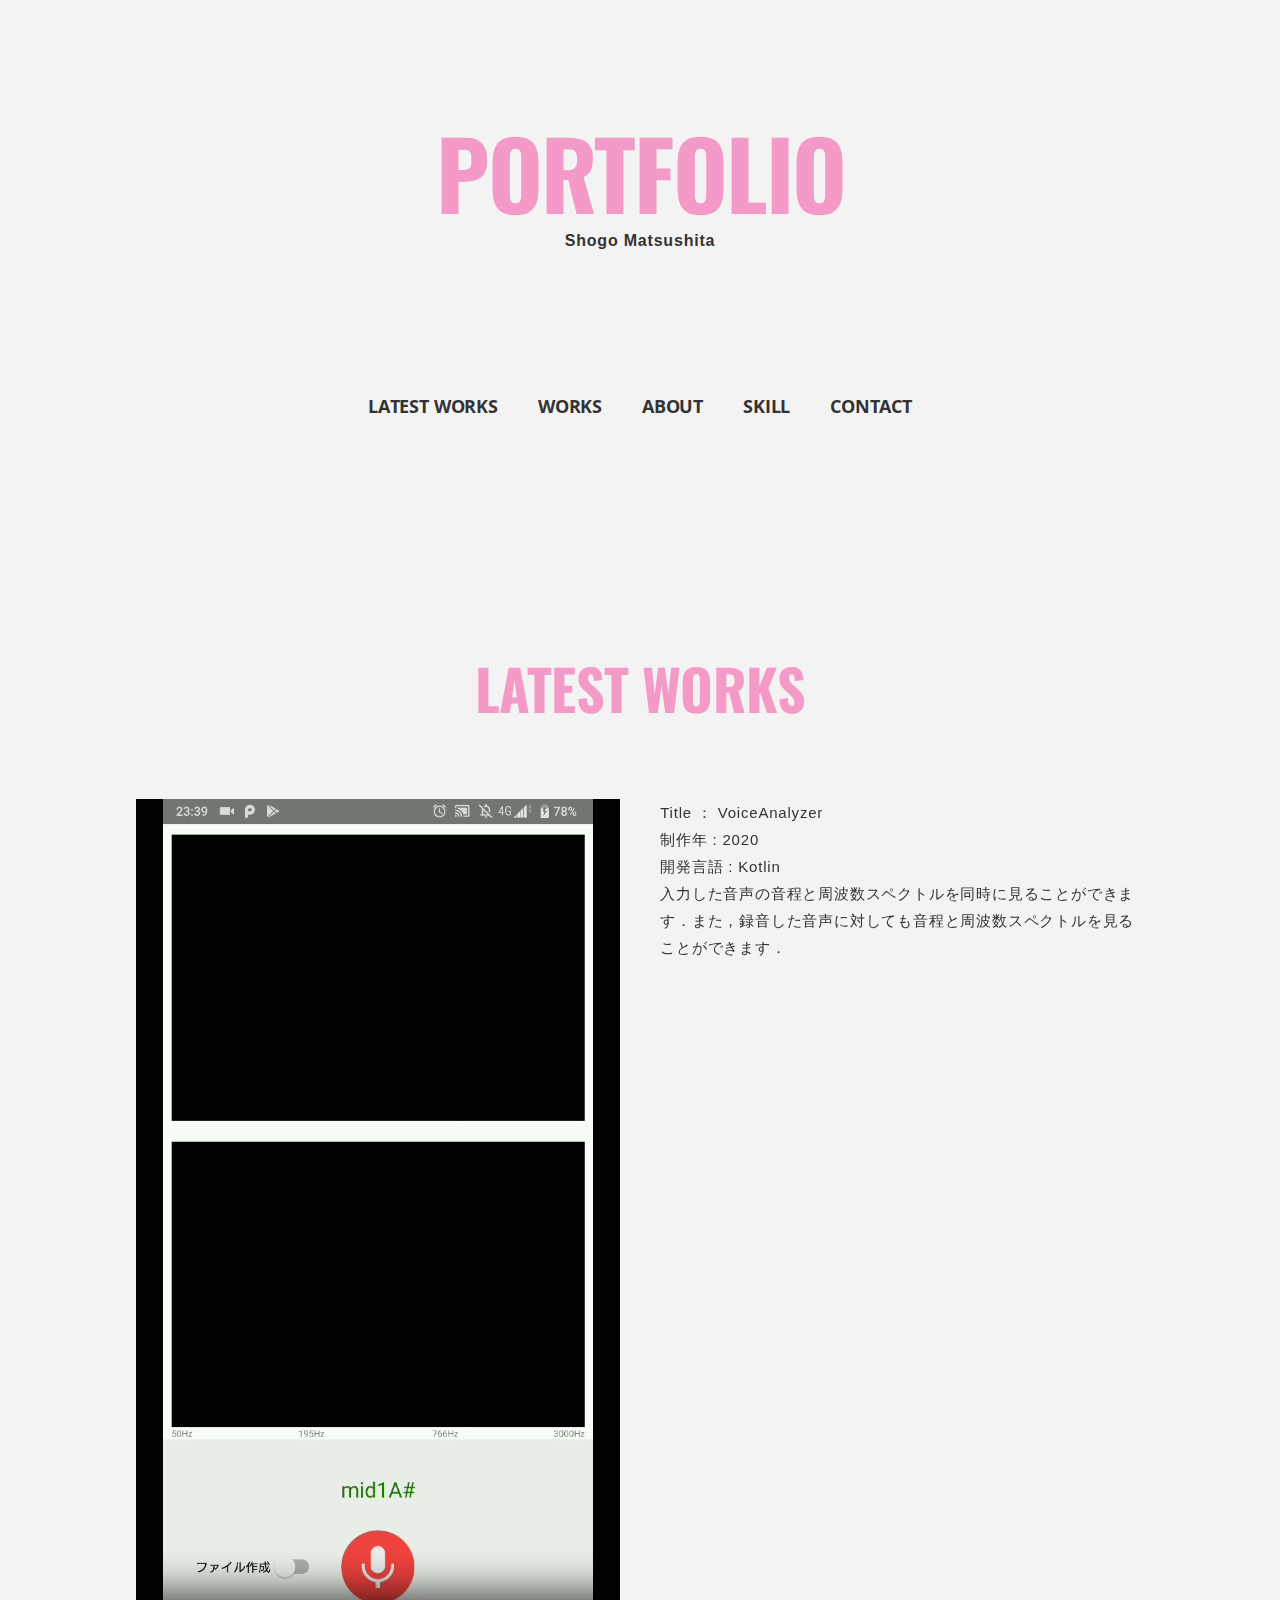
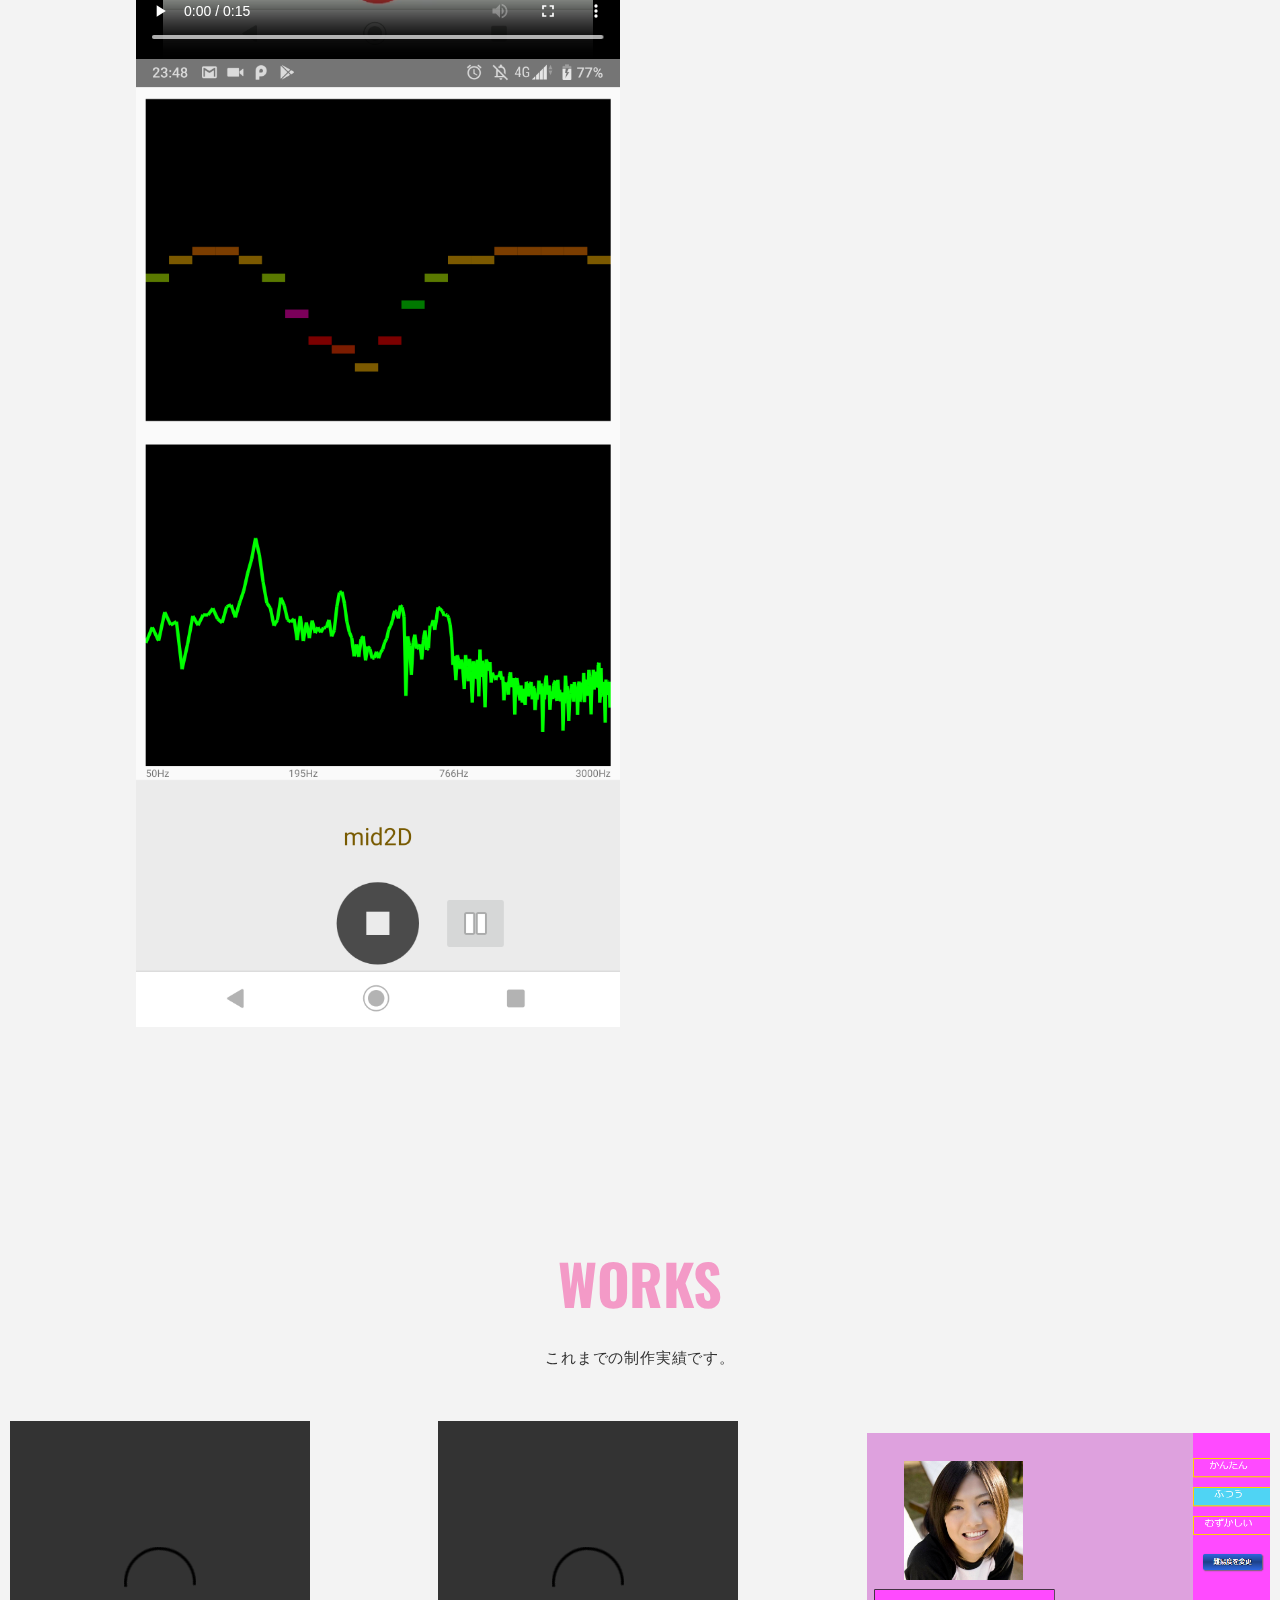
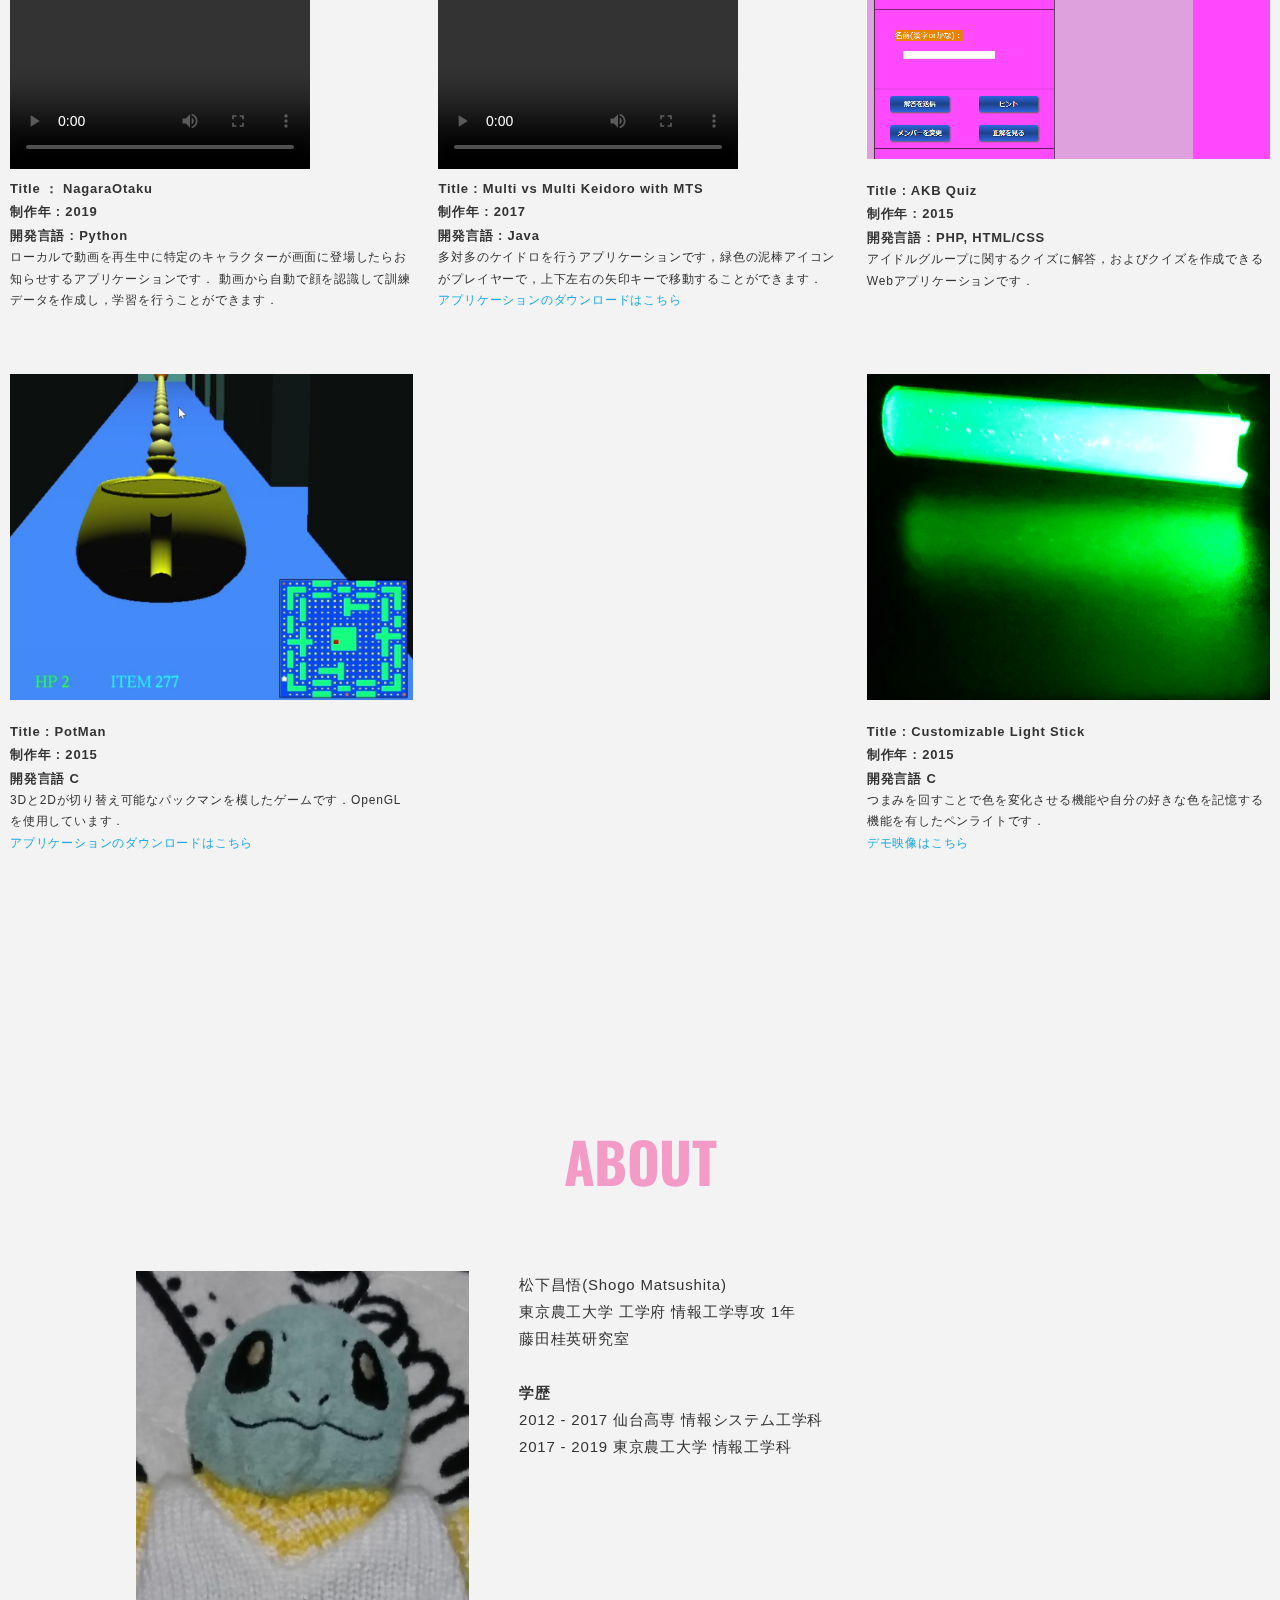
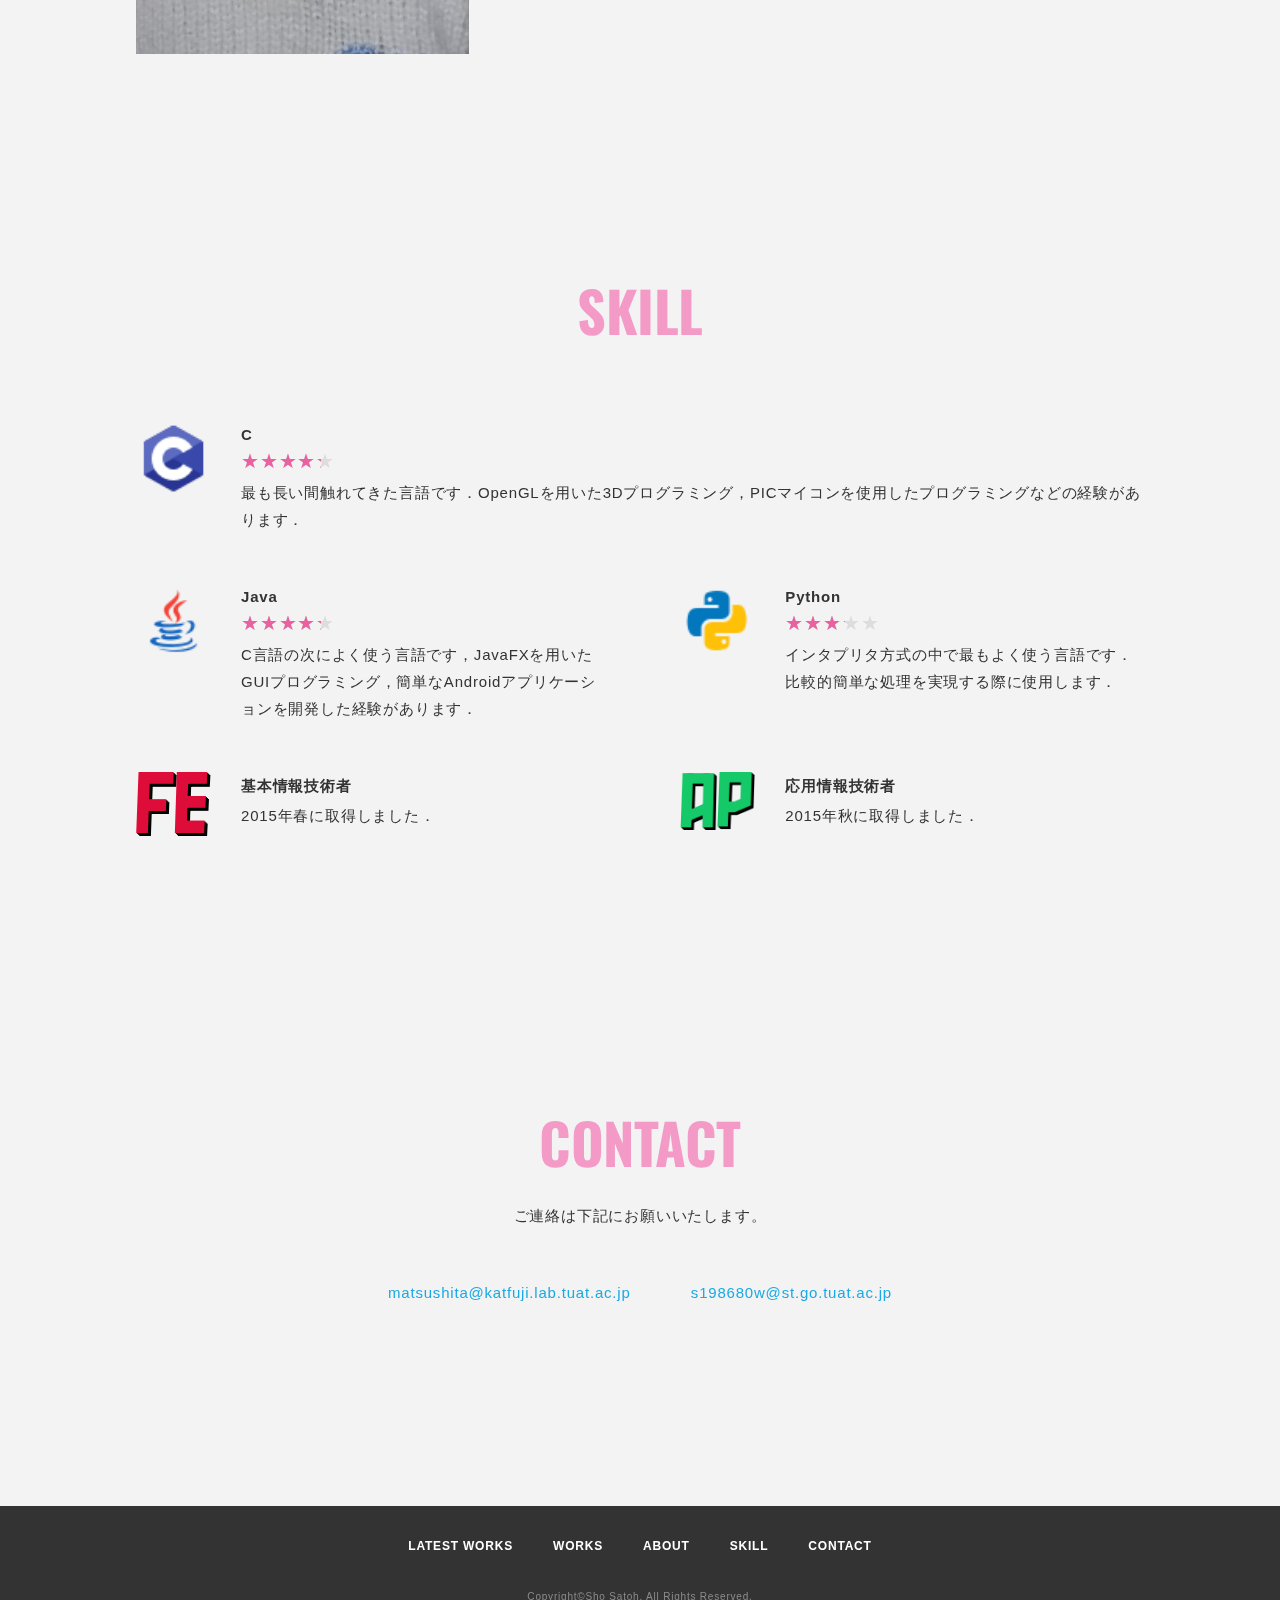
==== commit cc625296: "latestwork is updated" ====
--- a/index.html
+++ b/index.html
@@ -47,9 +47,9 @@
               <div class = "hoge">
                 <video src="video/latestworks/voiceanalyzer.mp4" controls></video>
               </div>
-              <!--
-              <img src="img/latestworks/thumbnail.png" alt="" class="card-static-image"/>
-              -->
+
+              <img src="img/latestworks/voiceanalyzer.png" alt="" class="card-static-image"/>
+
             </div>
             <div class="two-column-desc">
               <p class="text">
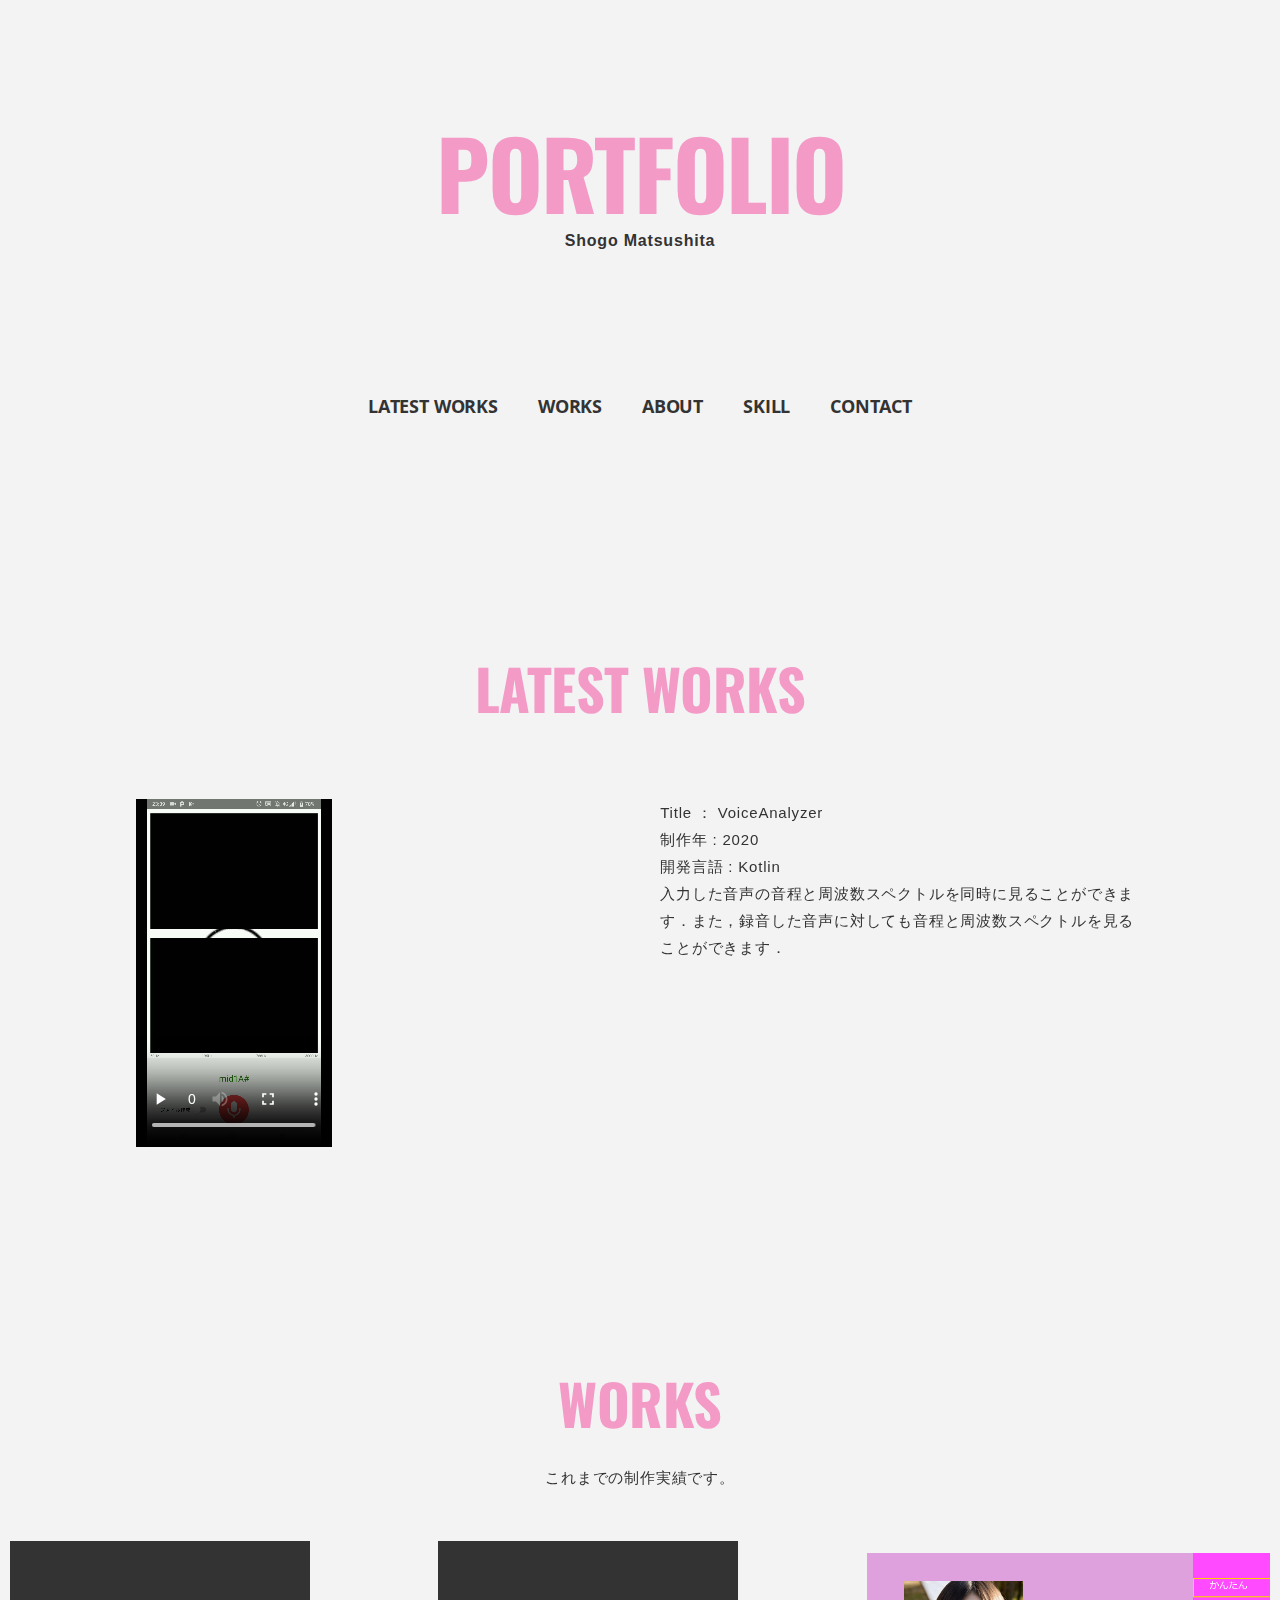
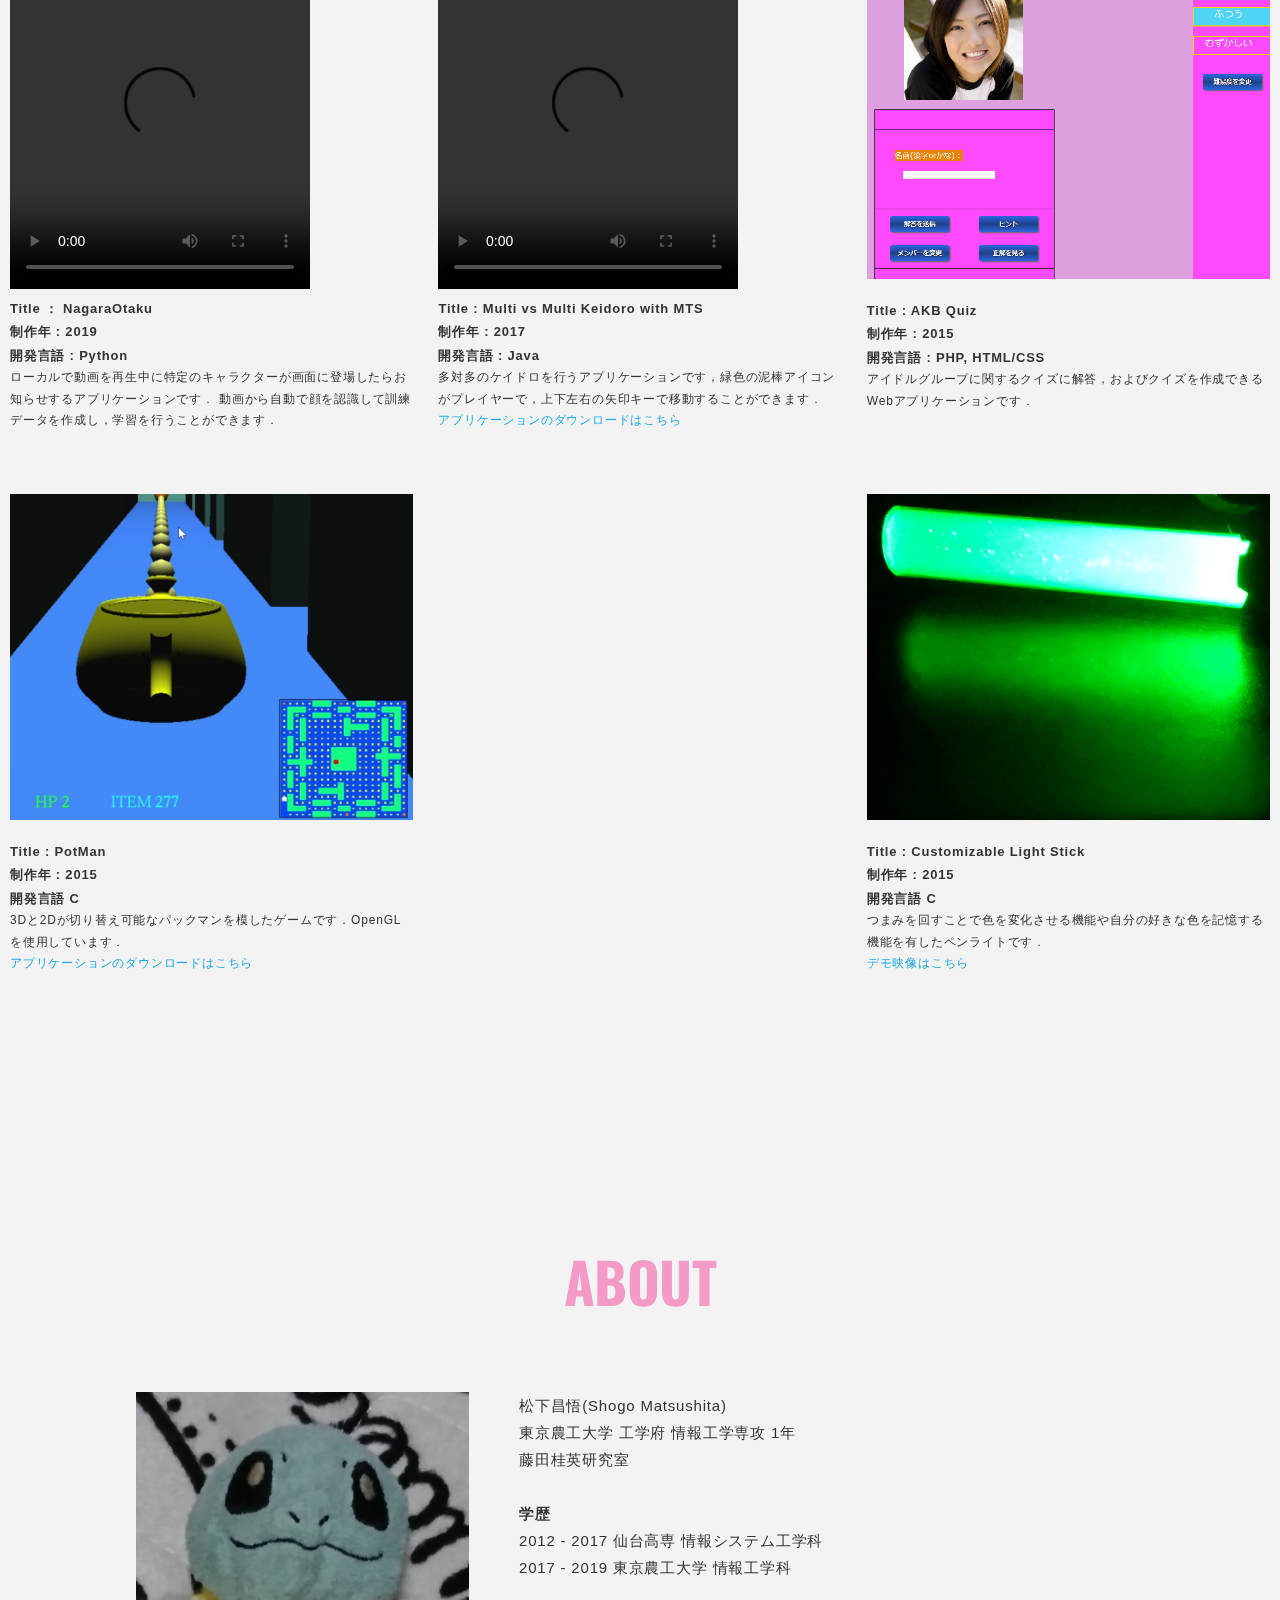
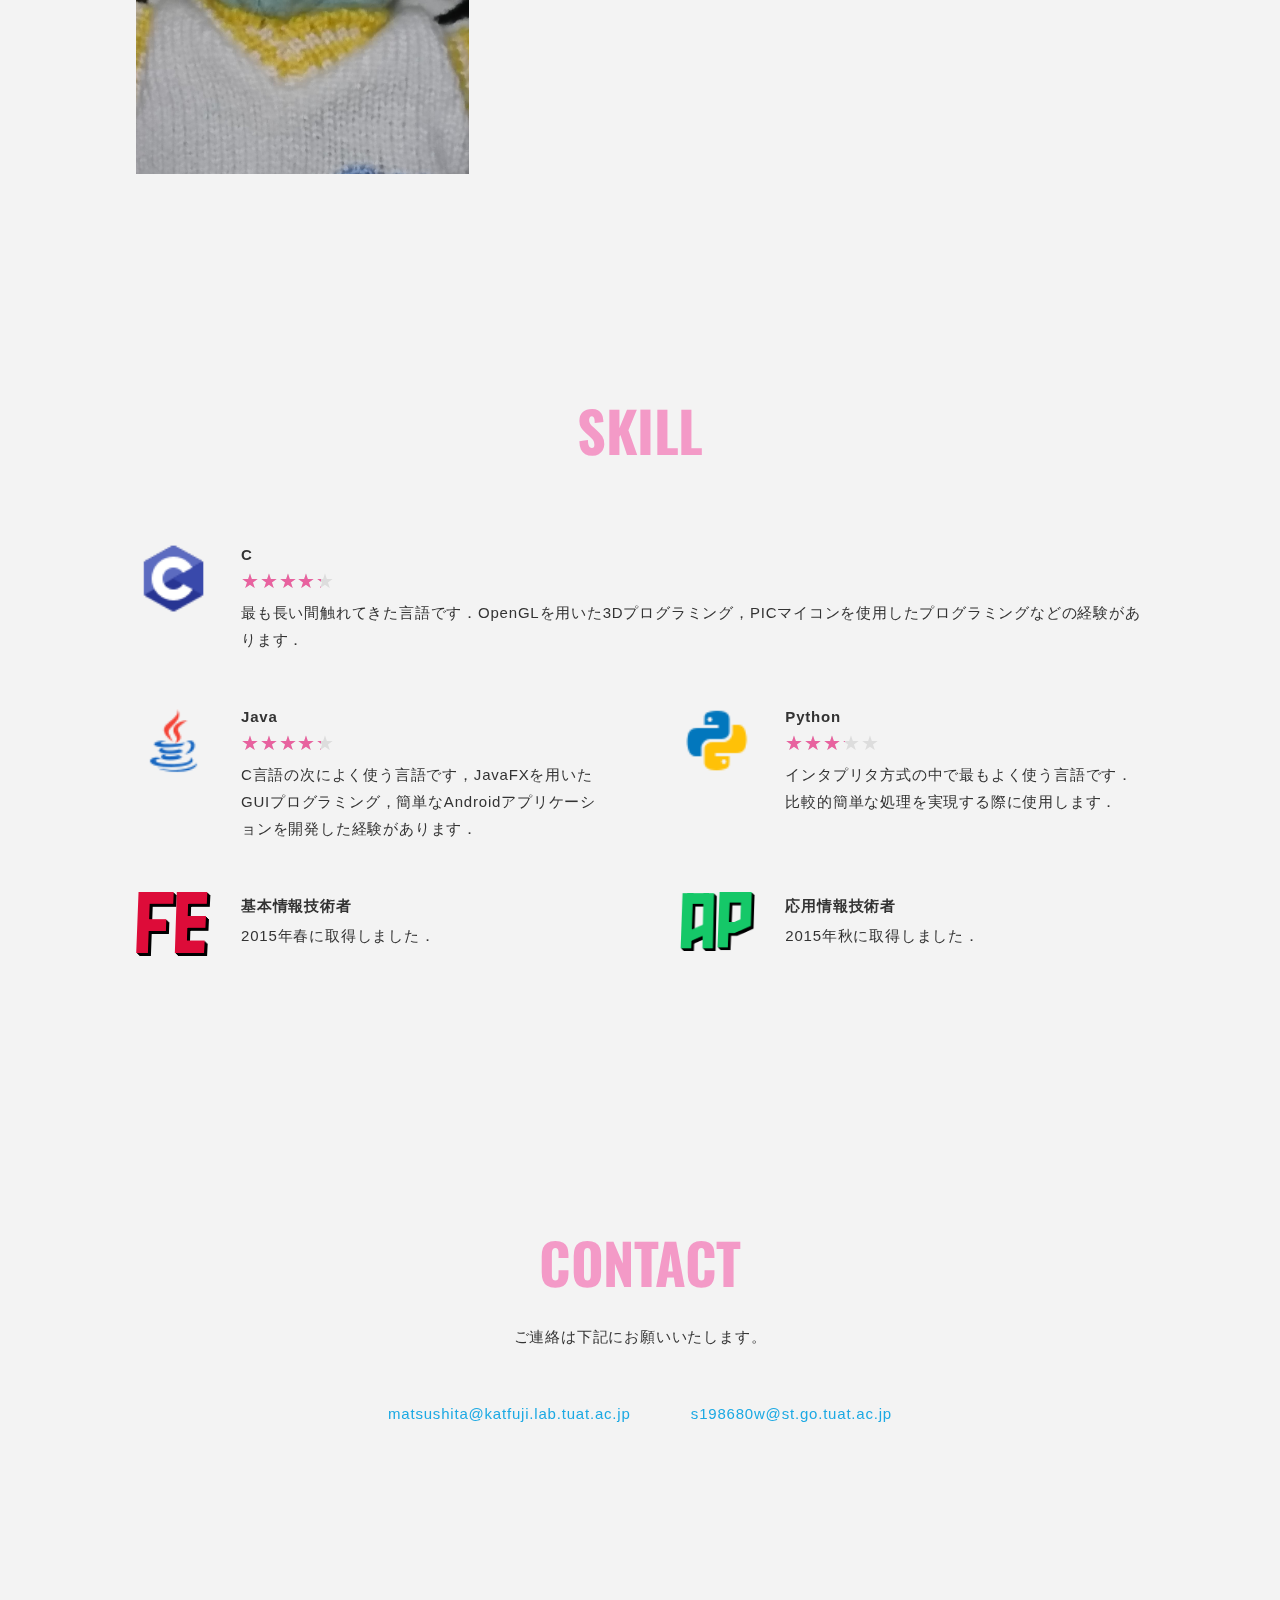
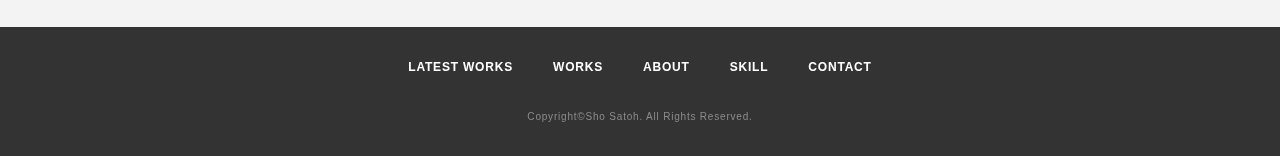
==== commit 4c675abe: "latestwork is updated" ====
--- a/index.html
+++ b/index.html
@@ -47,9 +47,9 @@
               <div class = "hoge">
                 <video src="video/latestworks/voiceanalyzer.mp4" controls></video>
               </div>
-
-              <img src="img/latestworks/voiceanalyzer.png" alt="" class="card-static-image"/>
-
+              <!--
+              <img src="img/latestworks/thumbnail.png" alt="" class="card-static-image"/>
+              -->
             </div>
             <div class="two-column-desc">
               <p class="text">
--- a/css/style.css
+++ b/css/style.css
@@ -232,6 +232,11 @@
   width: 48%;
 }
 
+#latestworks .hoge video {
+  height: 348px;
+  object-fit: contain;
+}
+
 /*--------------------------------
 　WORKS
 ---------------------------------*/
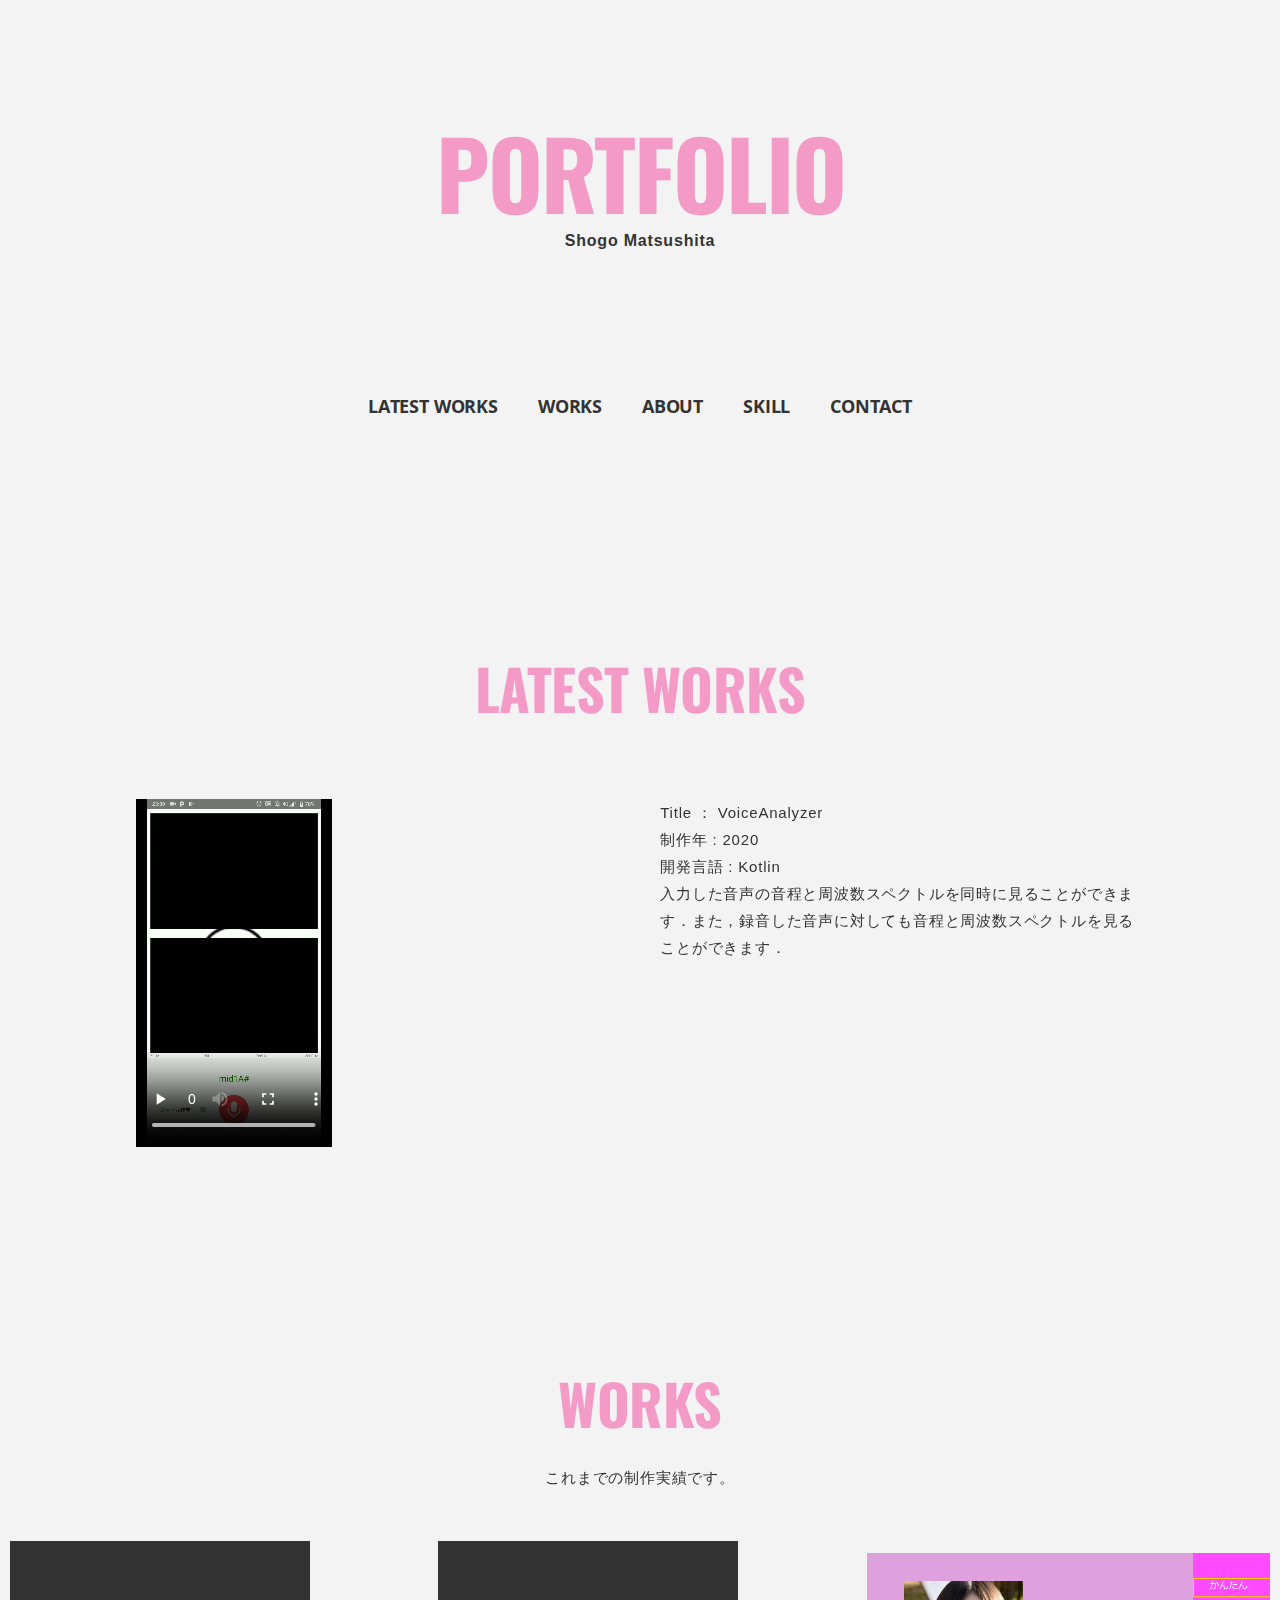
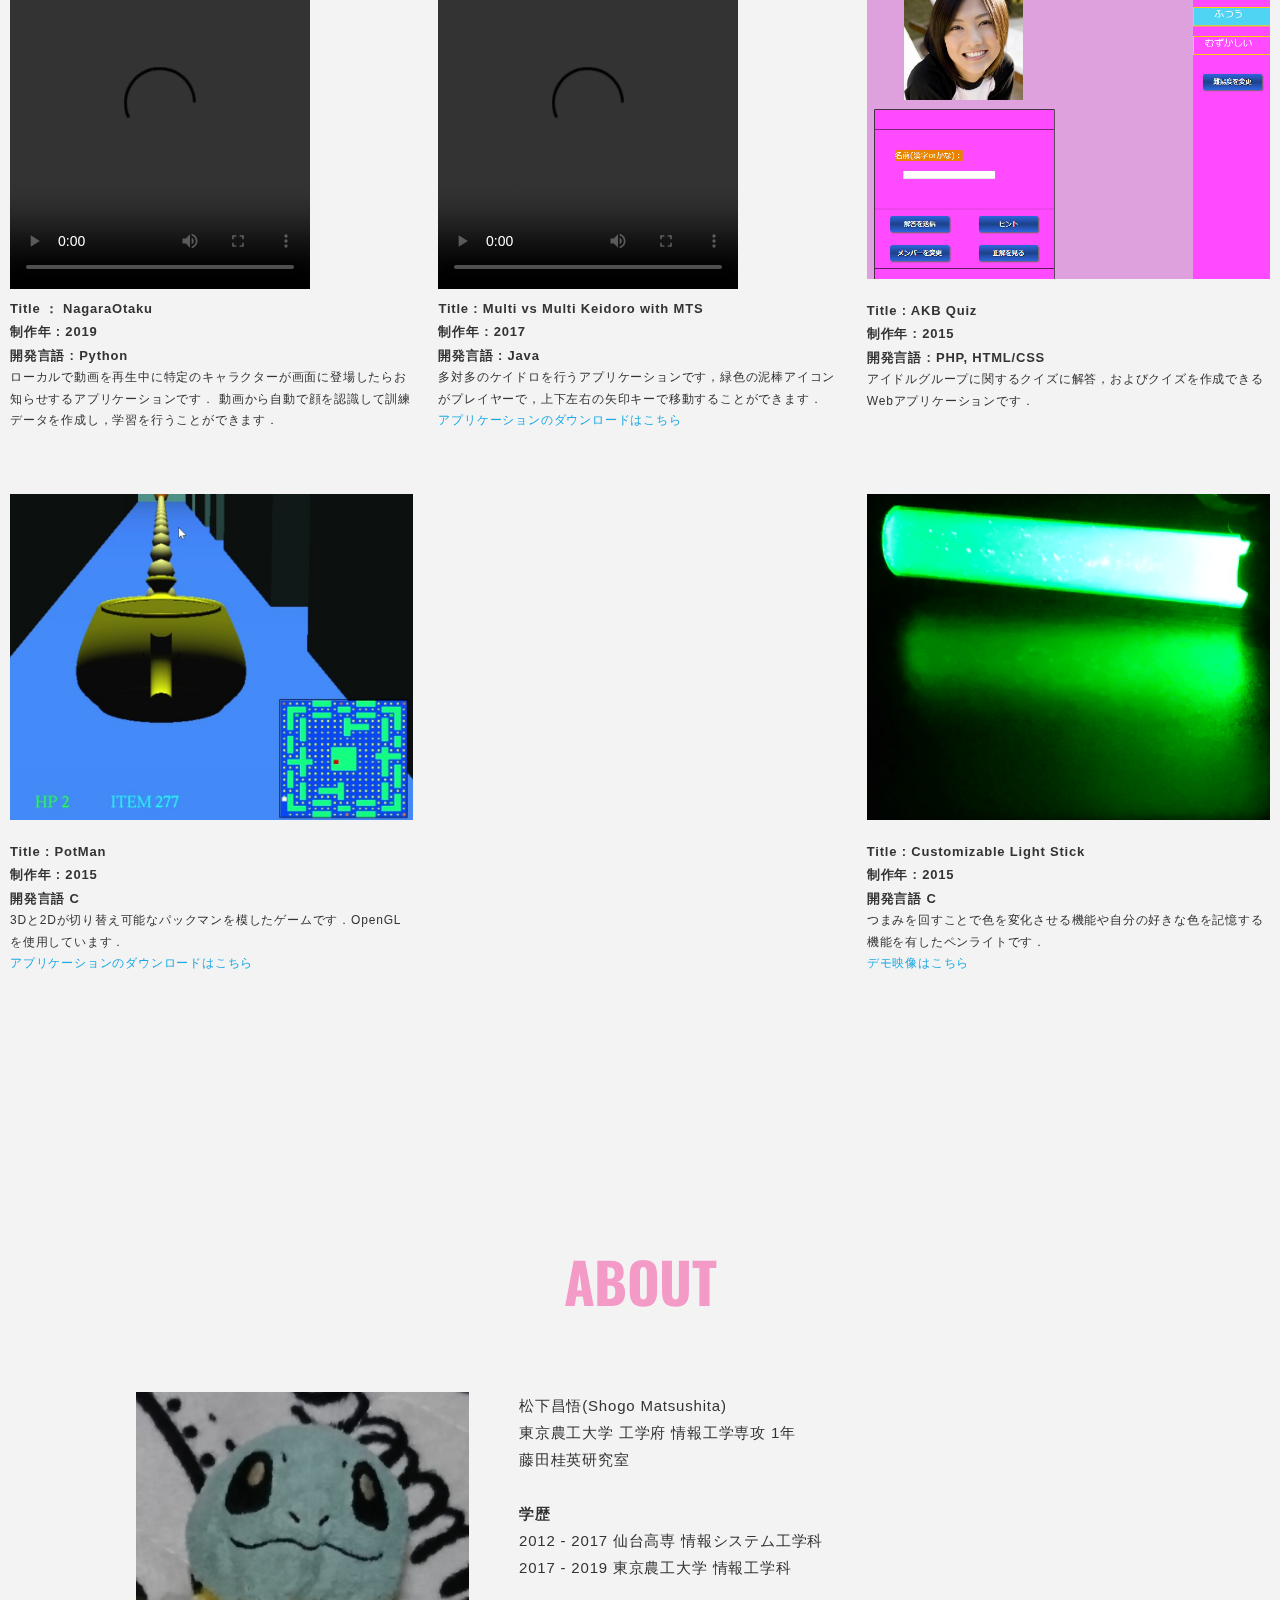
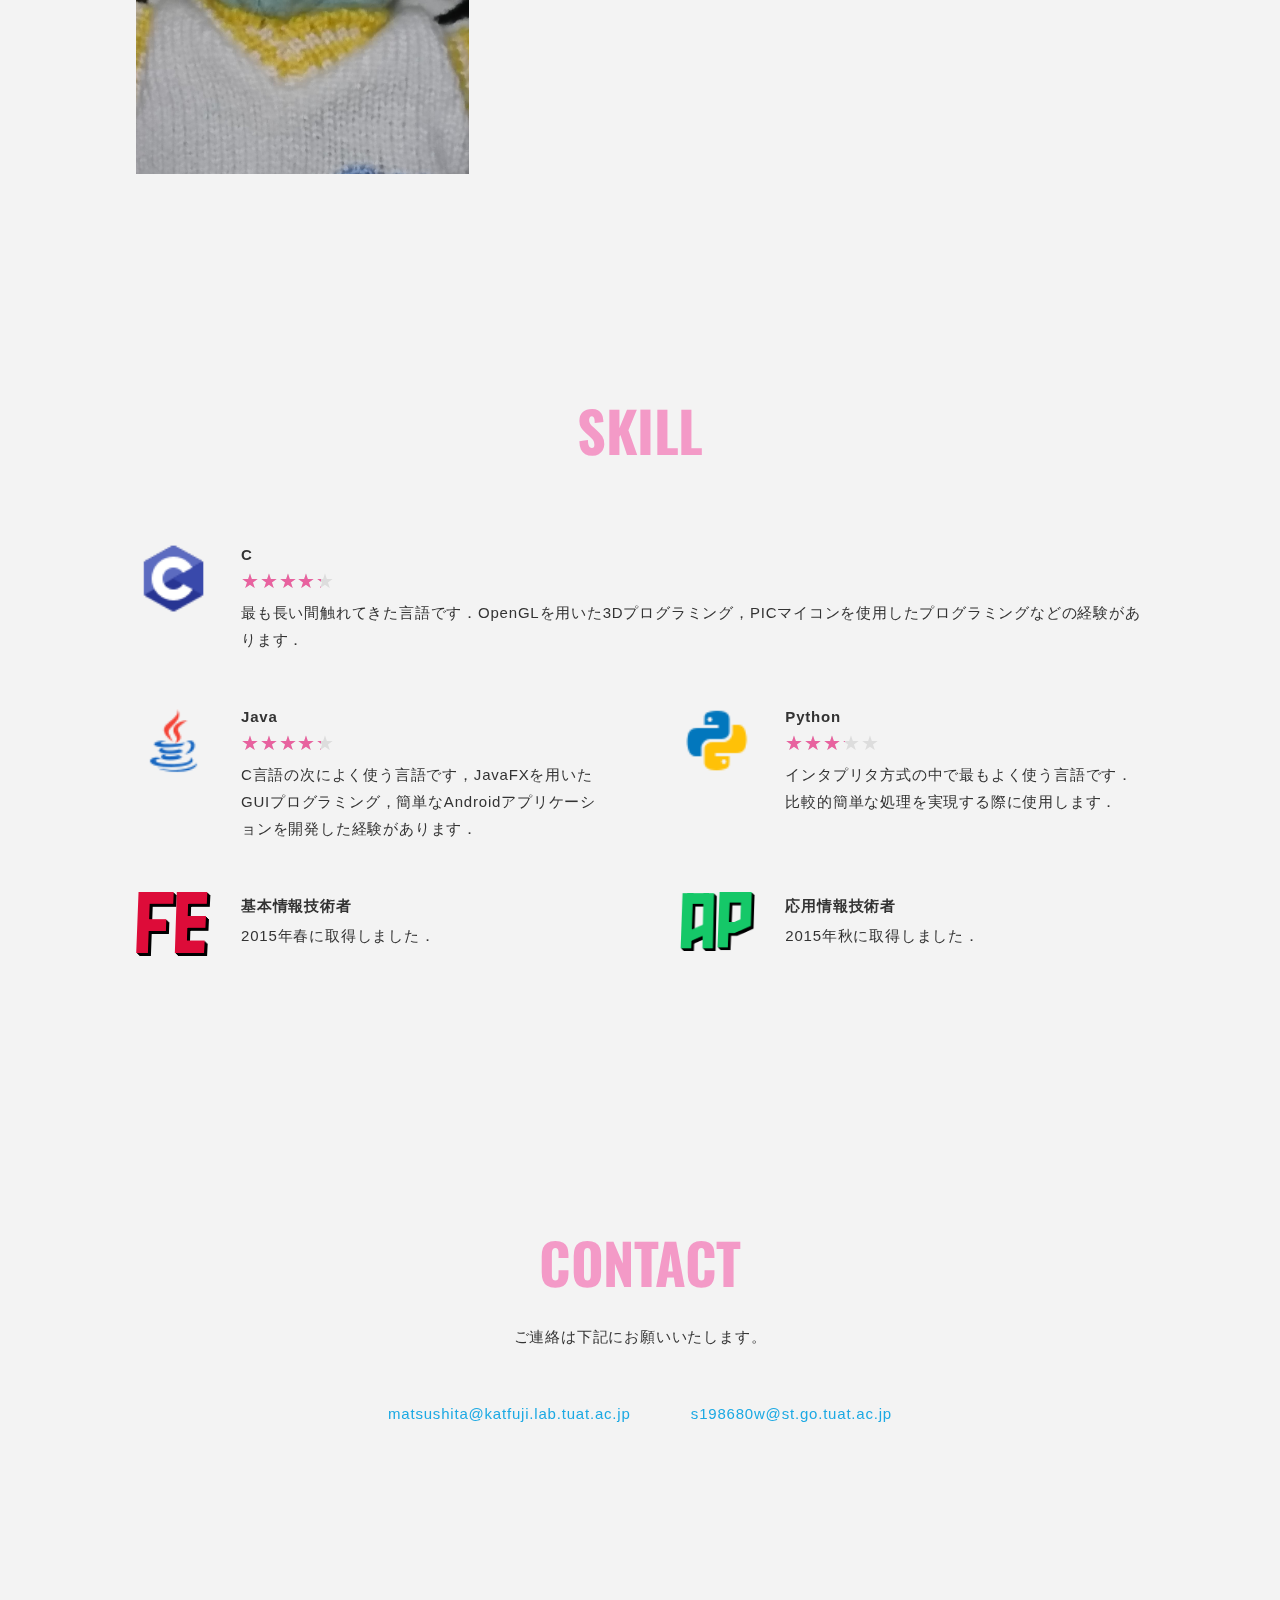
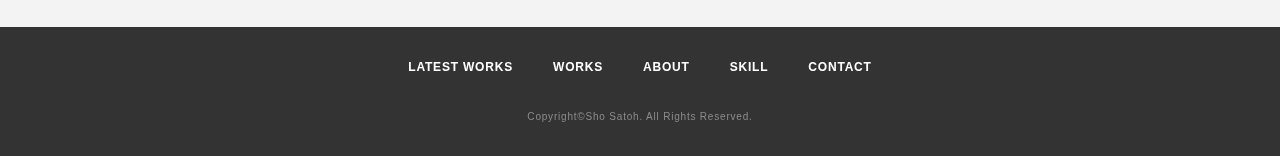
==== commit f1094098: "latestwork is updated" ====
--- a/index.html
+++ b/index.html
@@ -43,14 +43,12 @@
             <h2 class="section-title">LATEST WORKS</h2>
           </div>
           <div class="two-column-wrapper">
-            <div class="two-column-image">
               <div class = "hoge">
                 <video src="video/latestworks/voiceanalyzer.mp4" controls></video>
               </div>
               <!--
               <img src="img/latestworks/thumbnail.png" alt="" class="card-static-image"/>
               -->
-            </div>
             <div class="two-column-desc">
               <p class="text">
                 Title ： VoiceAnalyzer<br> 制作年 : 2020<br>開発言語 : Kotlin
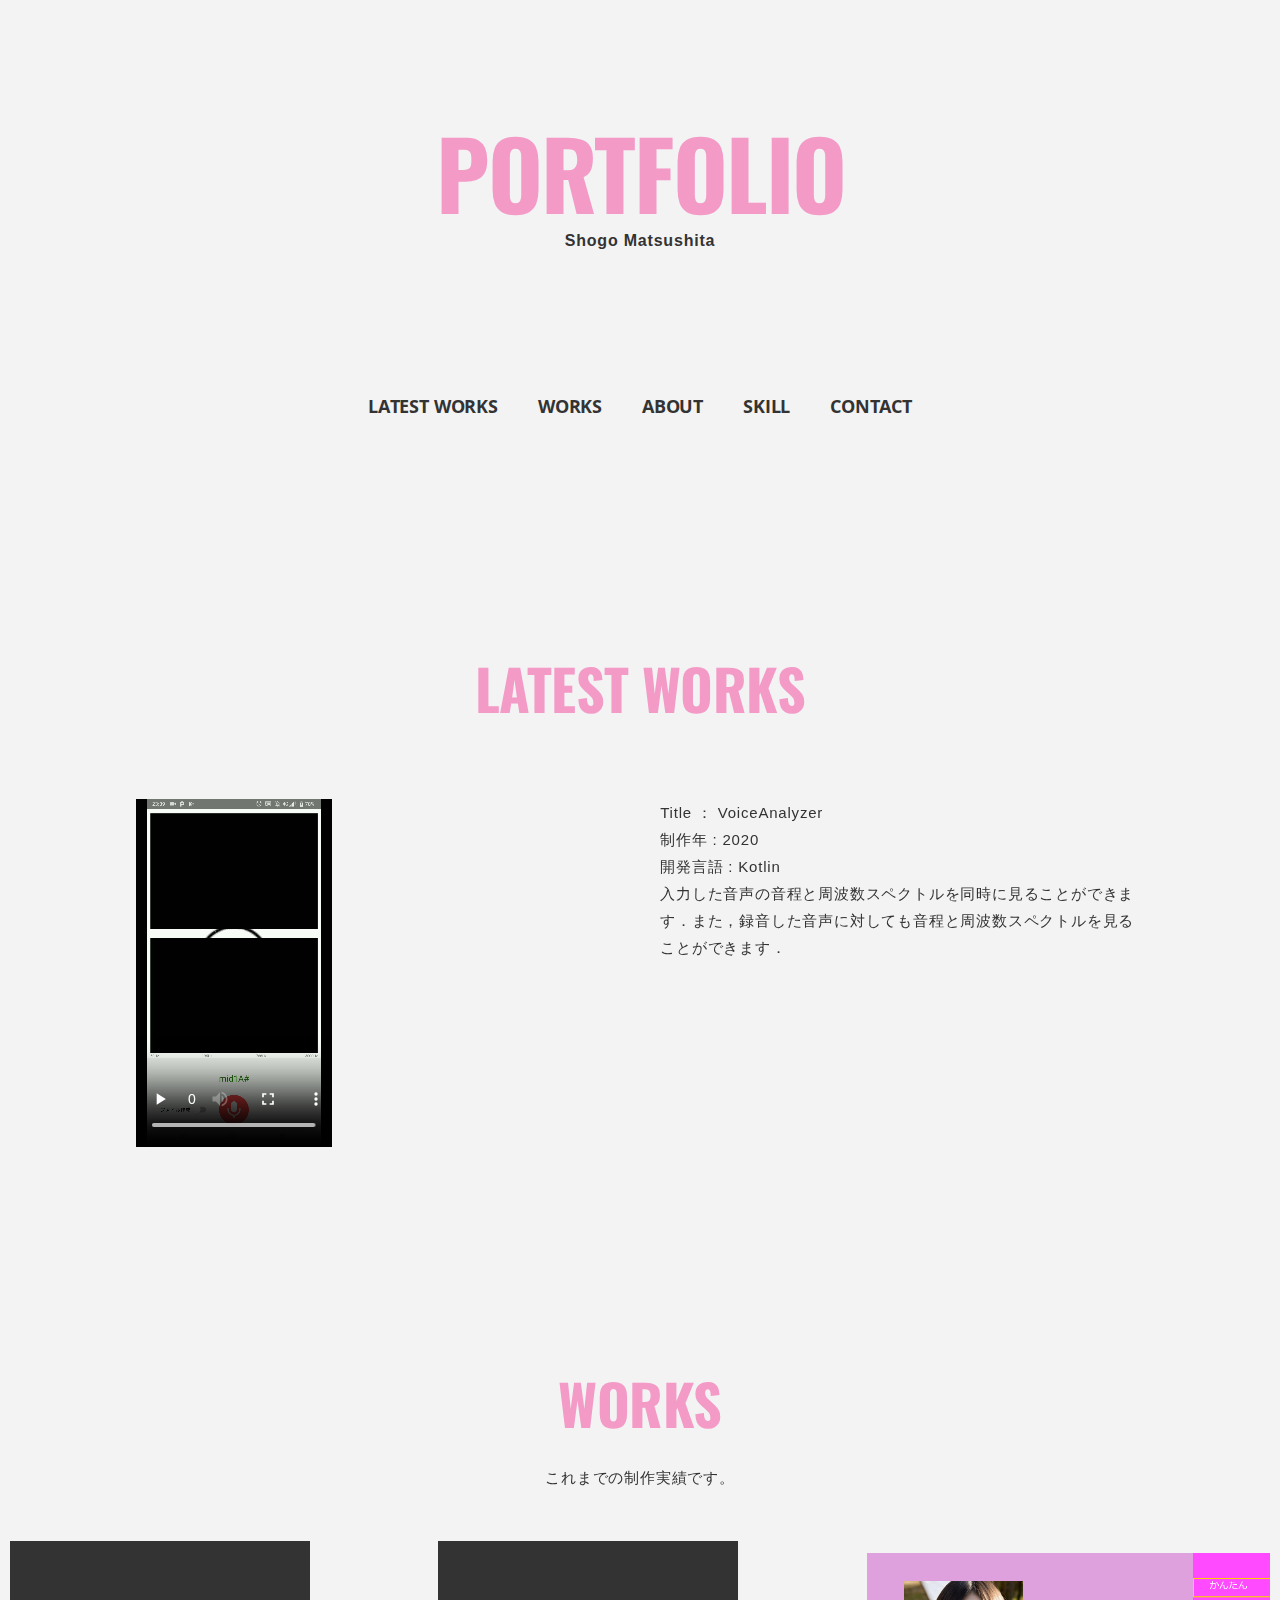
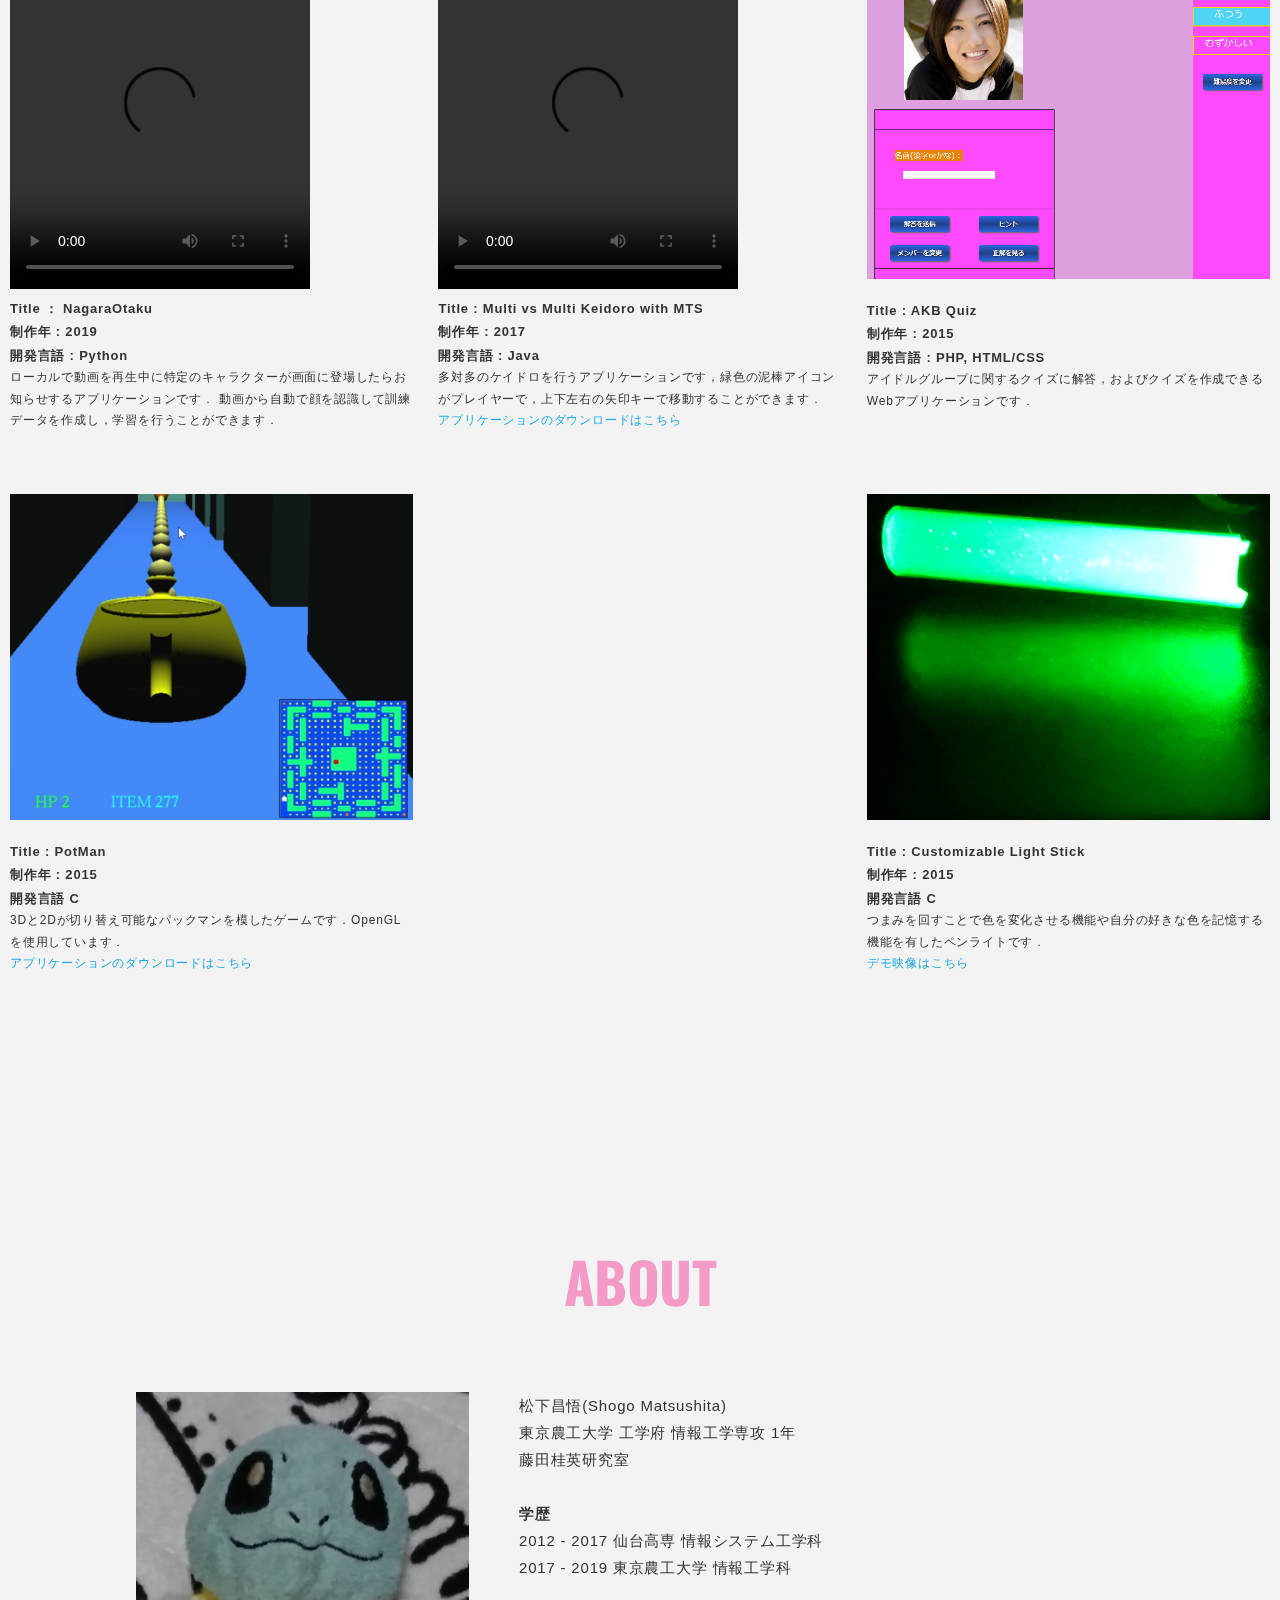
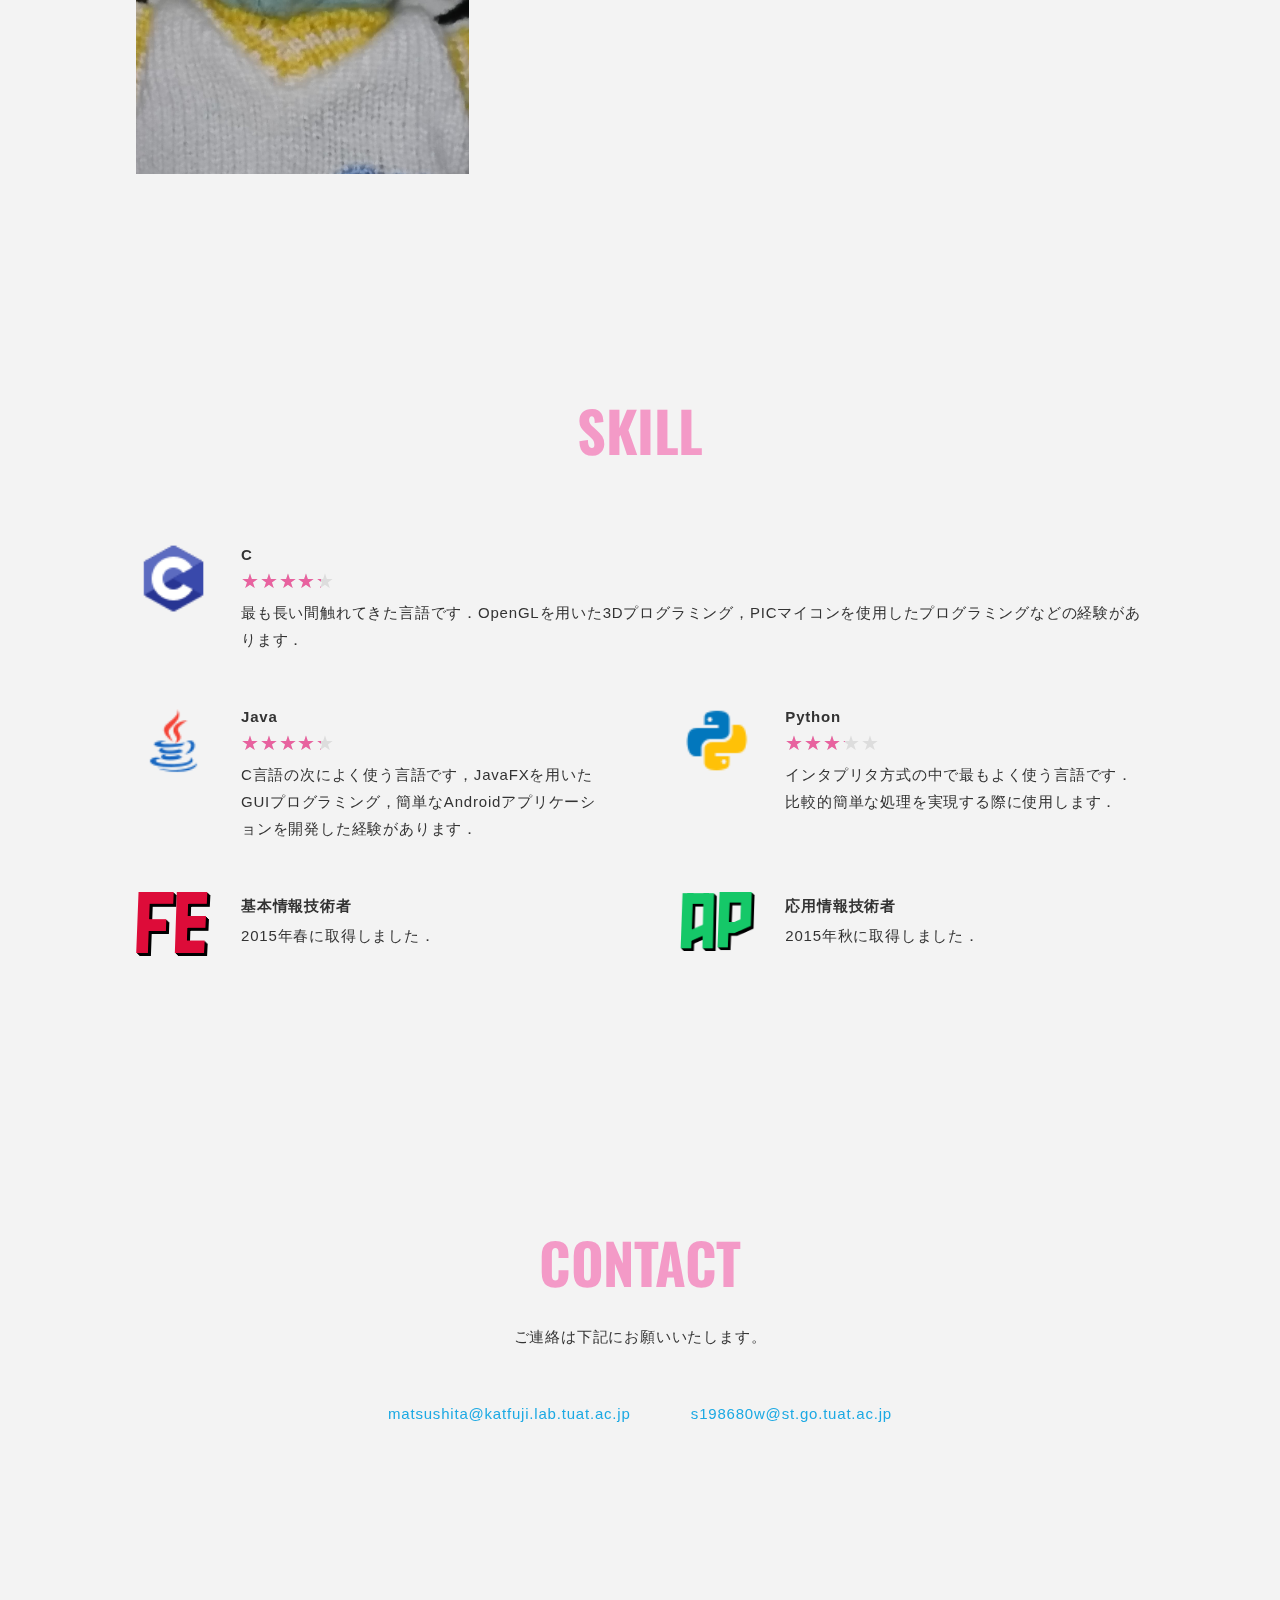
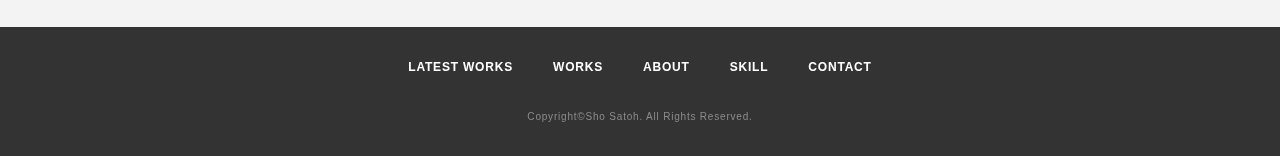
==== commit ba36f946: "latestwork is updated" ====
--- a/index.html
+++ b/index.html
@@ -43,12 +43,14 @@
             <h2 class="section-title">LATEST WORKS</h2>
           </div>
           <div class="two-column-wrapper">
+            <div class="two-column-image">
               <div class = "hoge">
                 <video src="video/latestworks/voiceanalyzer.mp4" controls></video>
               </div>
               <!--
               <img src="img/latestworks/thumbnail.png" alt="" class="card-static-image"/>
               -->
+            </div>
             <div class="two-column-desc">
               <p class="text">
                 Title ： VoiceAnalyzer<br> 制作年 : 2020<br>開発言語 : Kotlin
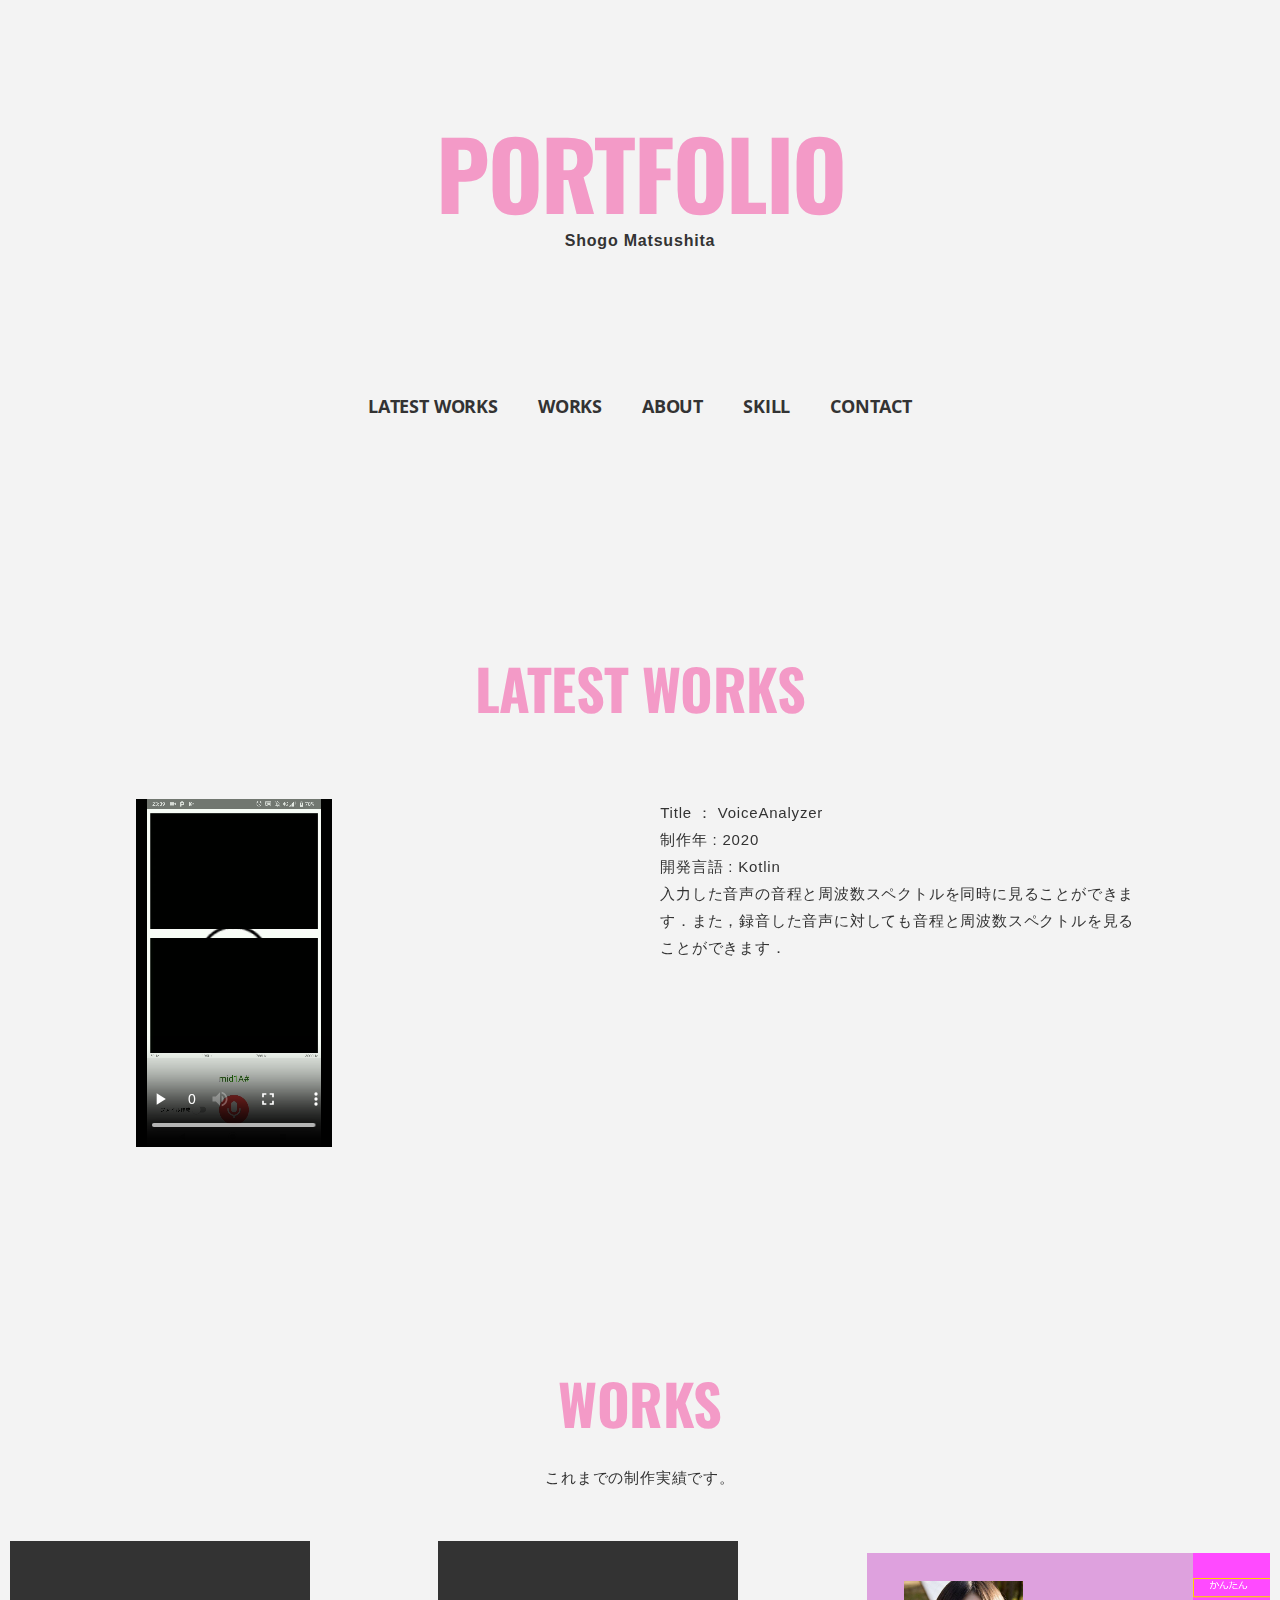
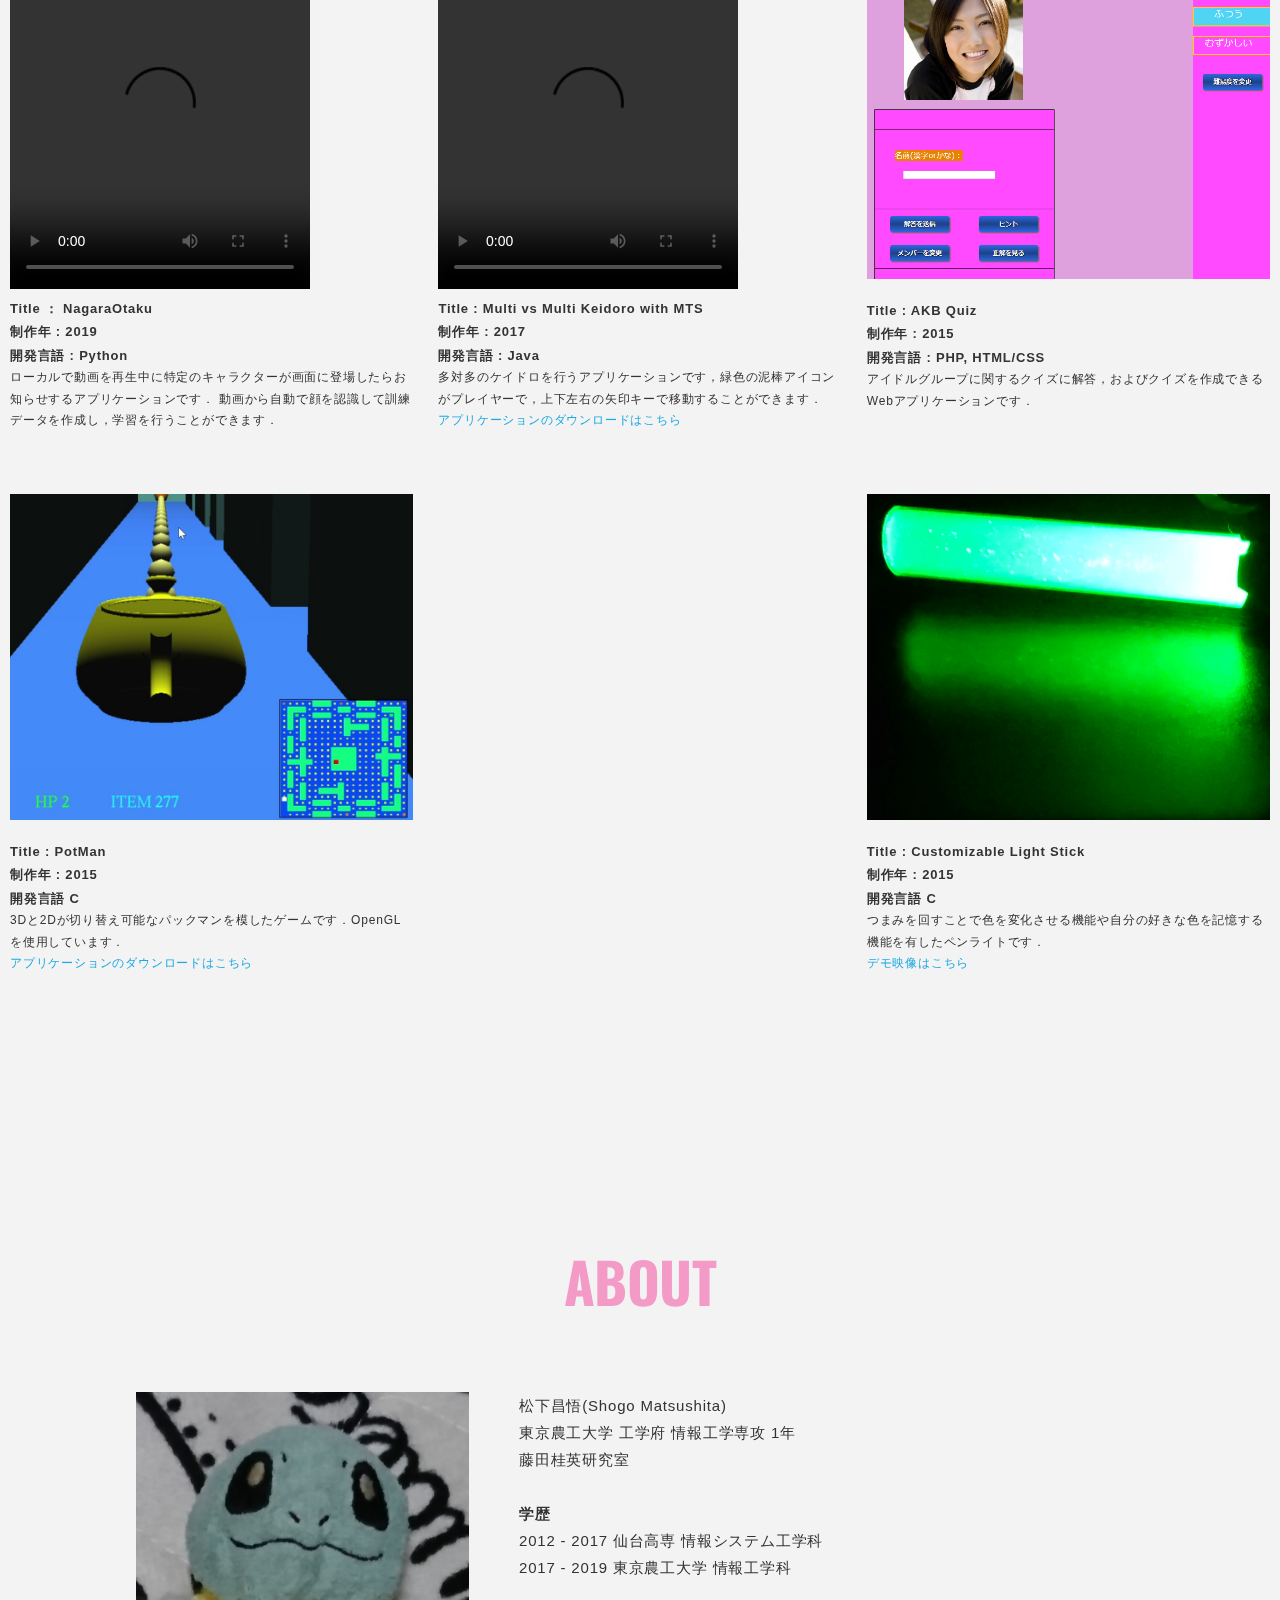
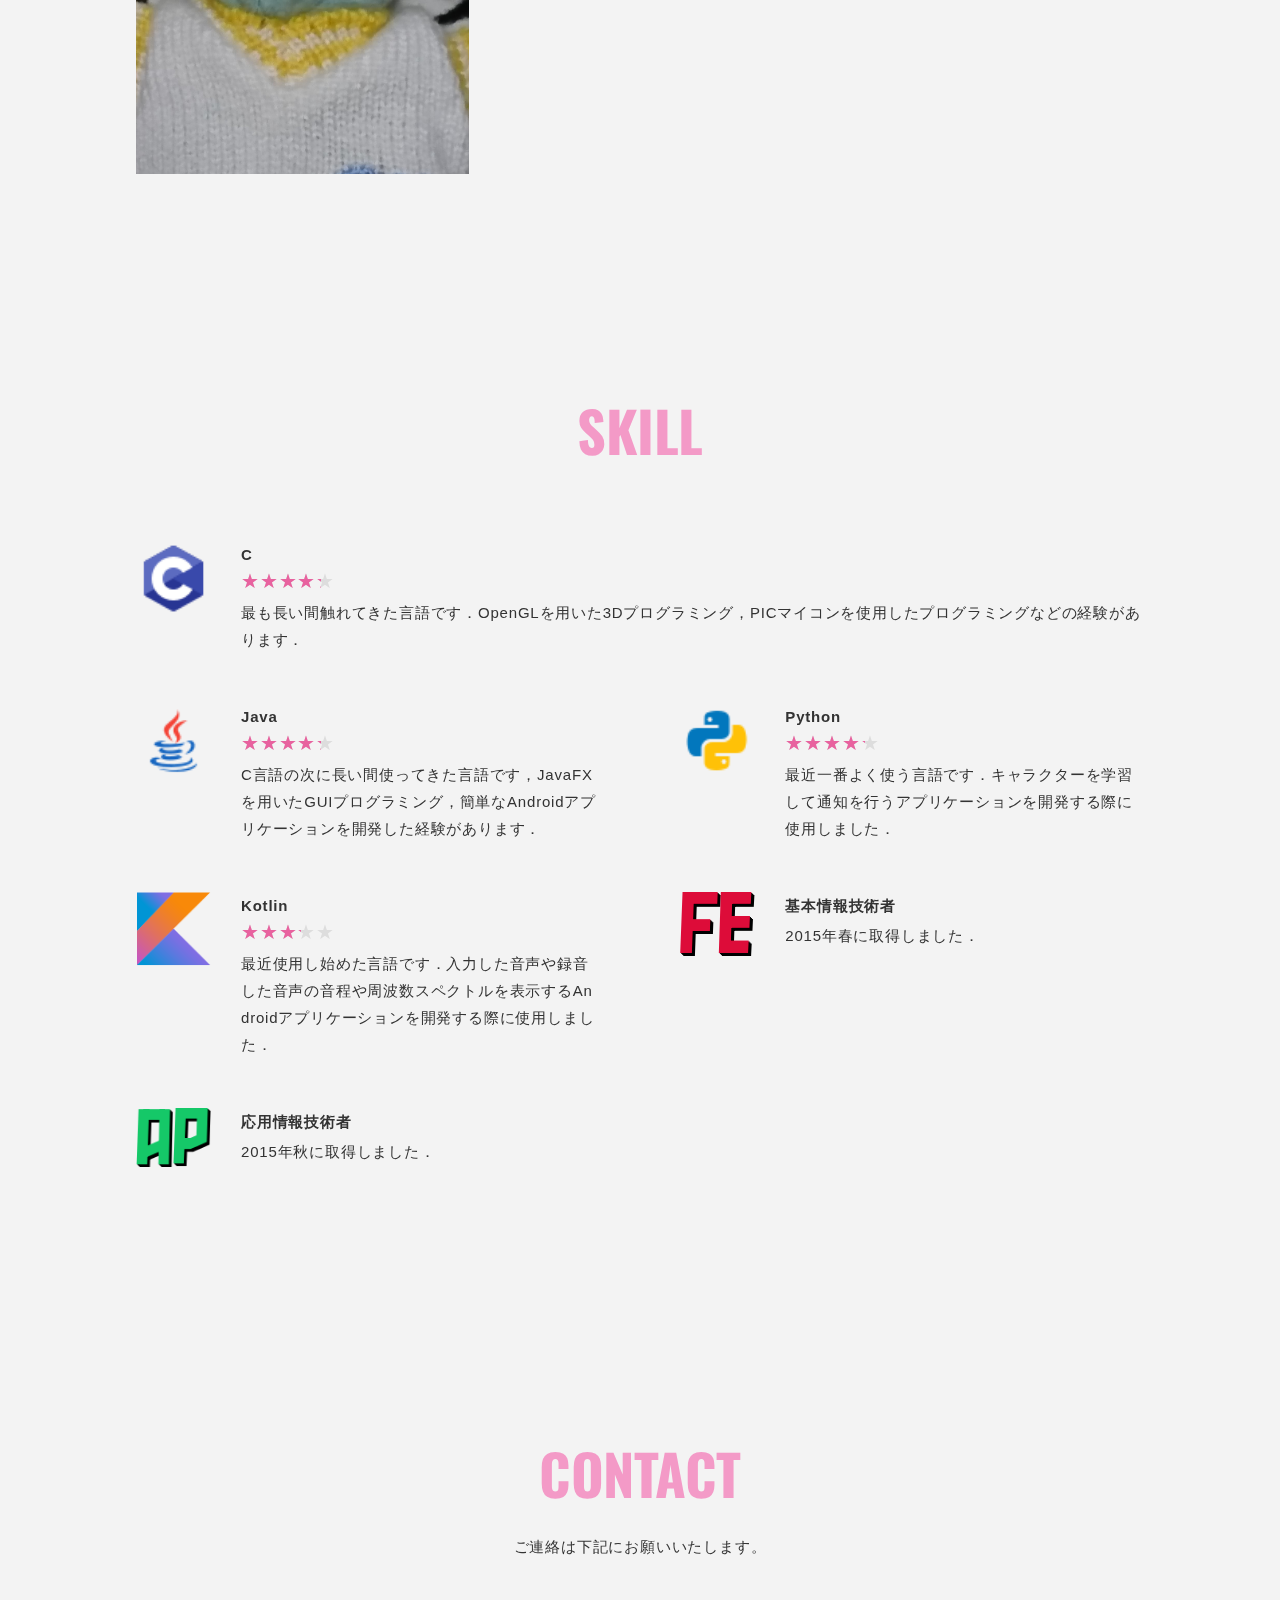
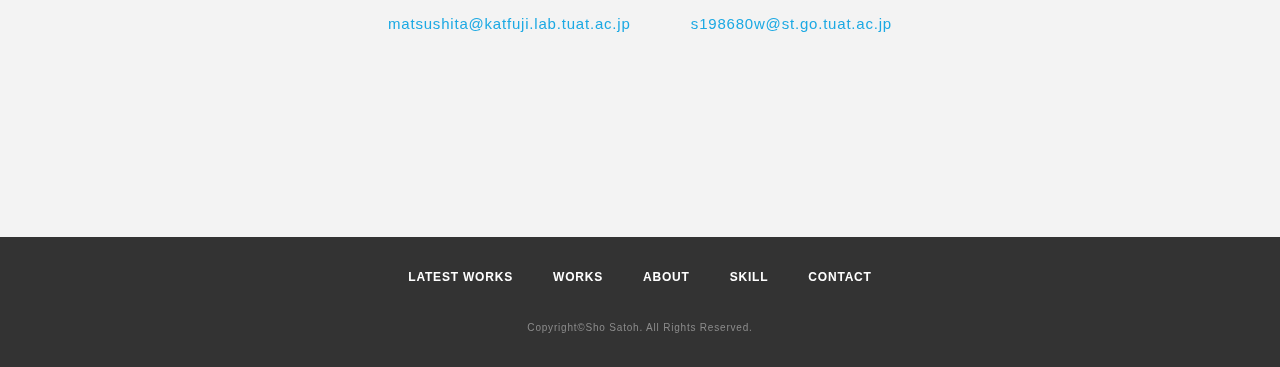
==== commit b3ea7dde: "latestwork is updated" ====
--- a/index.html
+++ b/index.html
@@ -180,7 +180,7 @@
                 <div class="rating">
                   <p class="rate rate4"></p>
                 </div>
-                <p class="text">C言語の次によく使う言語です，JavaFXを用いたGUIプログラミング，簡単なAndroidアプリケーションを開発した経験があります．</p>
+                <p class="text">C言語の次に長い間使ってきた言語です，JavaFXを用いたGUIプログラミング，簡単なAndroidアプリケーションを開発した経験があります．</p>
               </div>
             </div>
             <div class="card">
@@ -190,9 +190,21 @@
               <div class="skill-desc">
                 <h3 class="skill-desc-title">Python</h3>
                 <div class="rating">
+                  <p class="rate rate4"></p>
+                </div>
+                <p class="text">最近一番よく使う言語です．キャラクターを学習して通知を行うアプリケーションを開発する際に使用しました．</p>
+              </div>
+            </div>
+            <div class="card">
+              <div class="skill-icon">
+                <img src="img/skill/kotlin.png" alt="">
+              </div>
+              <div class="skill-desc">
+                <h3 class="skill-desc-title">Kotlin</h3>
+                <div class="rating">
                   <p class="rate rate3"></p>
                 </div>
-                <p class="text">インタプリタ方式の中で最もよく使う言語です．比較的簡単な処理を実現する際に使用します．</p>
+                <p class="text">最近使用し始めた言語です．入力した音声や録音した音声の音程や周波数スペクトルを表示するAndroidアプリケーションを開発する際に使用しました．</p>
               </div>
             </div>
             <div class="card">
